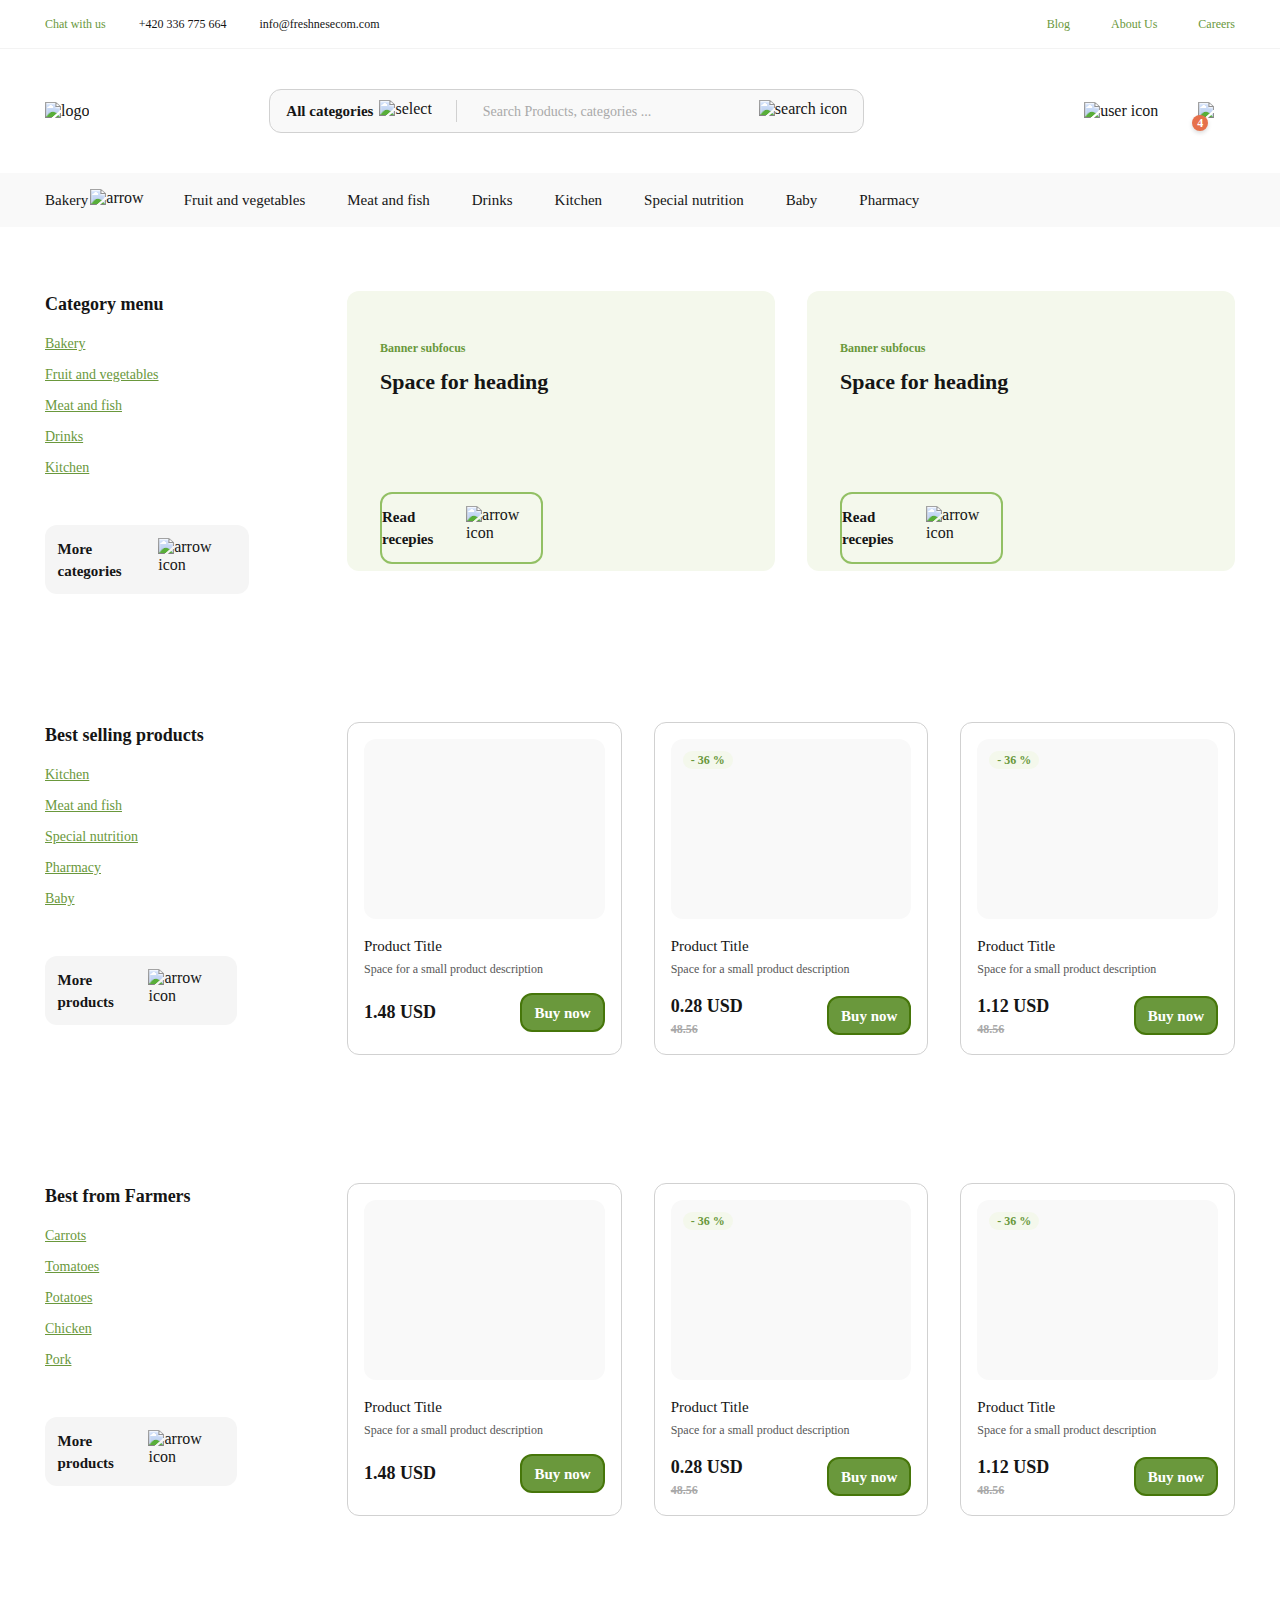
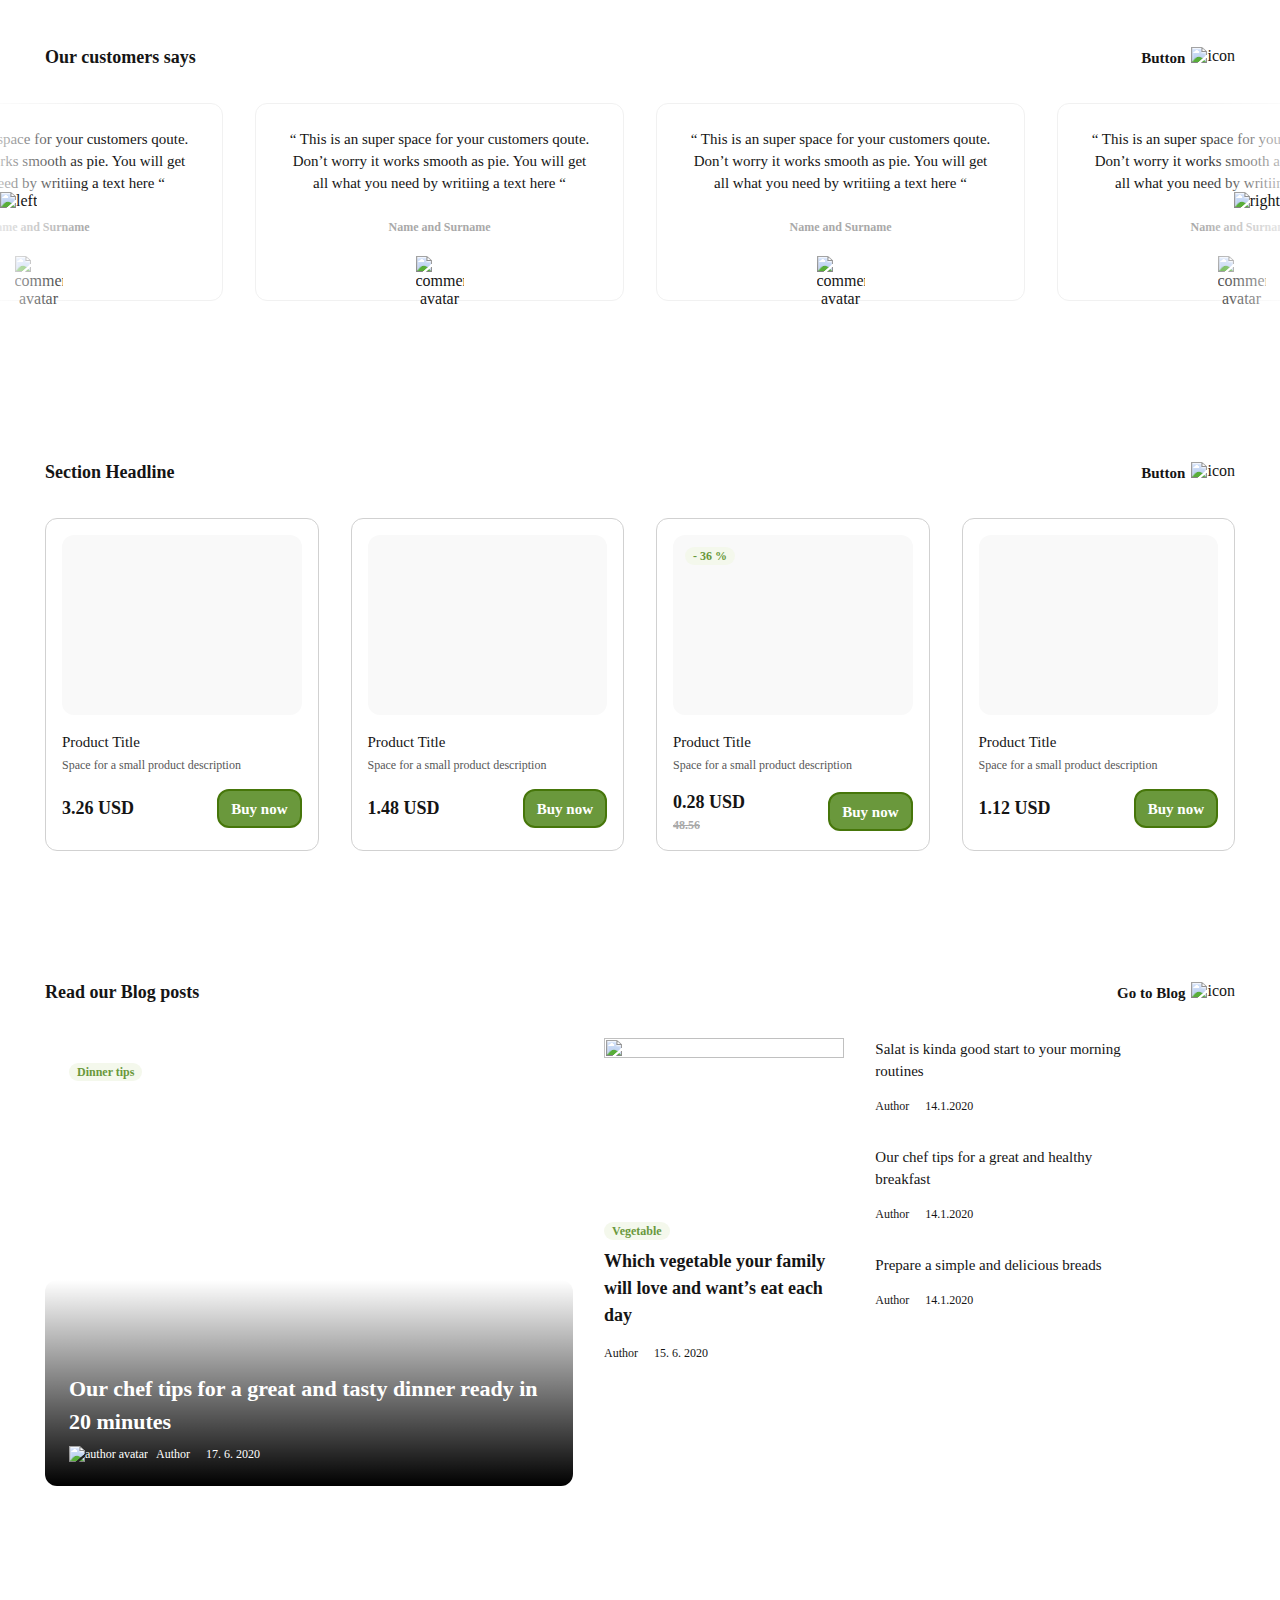
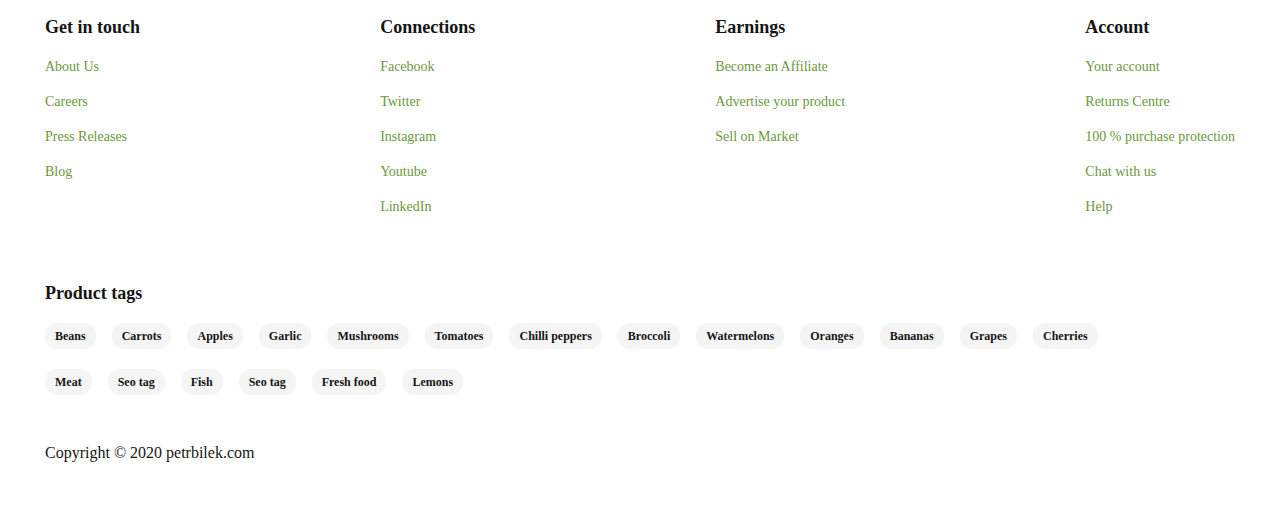
==== index.html @ 2b18fce1 "new pages and animation" ====
<!DOCTYPE html>

</html lang="en">

<head>
    <meta charset="UTF-8">
    <title>Freshnesecom</title>
    <link rel="stylesheet" href="fonts.css">
    <link rel="stylesheet" href="style.css">
</head>

<body>
    <header class="small-header container row">
        <div class="left row">
            <a href="#" class="chat">Chat with us</a>
            <p class="info">+420 336 775 664</p>
            <p class="info">info@freshnesecom.com</p>
        </div>
        <div class="right">
            <a href="#" class="menu-item">Blog</a>
            <a href="#" class="menu-item">About Us</a>
            <a href="#" class="menu-item">Careers</a>
        </div>
    </header>

    <header class="big-header container row">
        <div class="logo-container">
            <img src="img/logo.svg" alt="logo">
        </div>
        <div class="search row">
            <div class="select row">
                <p class="select-category">All categories</p>
                <img src="icons/arrow-down-more.svg" alt="select">
            </div>
            <input type="text" class="search-input" placeholder="Search Products, categories ...">
            <img src="icons/search-icon.svg" alt="search icon" class="search-icon" draggable="false">
        </div>
        <div class="user-panel row">
            <div class="user-icon">
                <img src="icons/user-icon.svg" alt="user icon">
            </div>
            <div class="cart">
                <div class="cart-value">4</div>
                <img src="icons/cart-icon.svg" alt="cart">
            </div>
        </div>
    </header>

    <nav class="main-nav container row">
        <div class="menu-item row">
            <a href="/bakery.html">Bakery</a>
            <img src="icons/arrow-small-down.svg" alt="arrow">
        </div>
        <div class="menu-item row">
            <a href="fruit-and-vegetables.html">Fruit and vegetables</a>
            <img src="icons/arrow-small-down.svg" alt="">
        </div>
        <div class="menu-item row">
            <a href="meat-and-fish.html">Meat and fish</a>
            <img src="icons/arrow-small-down.svg" alt="">
        </div>
        <div class="menu-item row">
            <a href="drinks.html">Drinks</a>
            <img src="icons/arrow-small-down.svg" alt="">
        </div>
        <div class="menu-item row">
            <a href="kitchen.html">Kitchen</a>
            <img src="icons/arrow-small-down.svg" alt="">
        </div>
        <div class="menu-item row">
            <a href="special-nutrition.html">Special nutrition</a>
            <img src="icons/arrow-small-down.svg" alt="">
        </div>
        <div class="menu-item row">
            <a href="baby.html">Baby</a>
            <img src="icons/arrow-small-down.svg" alt="">
        </div>
        <div class="menu-item row">
            <a href="pharmacy.html">Pharmacy</a>
            <img src="icons/arrow-small-down.svg" alt="">
        </div>
    </nav>

    <main>

        <section class="category-menu container row">
            <div class="column menu">
                <p class="title">Category menu</p>
                <ul>
                    <li><a href="#" class="category-item">Bakery</a></li>
                    <li><a href="#" class="category-item">Fruit and vegetables</a></li>
                    <li><a href="#" class="category-item">Meat and fish</a></li>
                    <li><a href="#" class="category-item">Drinks</a></li>
                    <li><a href="#" class="category-item">Kitchen</a></li>
                    <div class="more-btn row">
                        <a href="#">More categories</a>
                        <img src="icons/arrow-black-right.svg" alt="arrow icon">
                    </div>
                </ul>
            </div>
            <div class="green-card-row row">
                <div class="column card card-1">
                    <div class="card-content">
                        <p class="subfocus">Banner subfocus</p>
                        <h2 class="card-title">Space for heading</h2>
                        <div class="recepies-btn bottom row">
                            <a href="#">Read recepies</a>
                            <img src="icons/arrow-green-right.svg" alt="arrow icon">
                        </div>
                    </div>
                </div>
                <div class="column card card-2">
                    <div class="card-content">
                        <p class="subfocus">Banner subfocus</p>
                        <h2 class="card-title">Space for heading</h2>
                        <div class="recepies-btn bottom row">
                            <a href="#">Read recepies</a>
                            <img src="icons/arrow-green-right.svg" alt="arrow icon">
                        </div>
                    </div>
                </div>
            </div>
        </section>

        <section class="category-menu container row">
            <div class="column menu">
                <p class="title">Best selling products</p>
                <ul>
                    <li><a href="#" class="category-item">Kitchen</a></li>
                    <li><a href="#" class="category-item">Meat and fish</a></li>
                    <li><a href="#" class="category-item">Special nutrition</a></li>
                    <li><a href="#" class="category-item">Pharmacy</a></li>
                    <li><a href="#" class="category-item">Baby</a></li>
                    <div class="more-btn products-btn row">
                        <a href="#">More products</a>
                        <img src="icons/arrow-black-right.svg" alt="arrow icon">
                    </div>
                </ul>
            </div>
            <div class="column product-card product-card-1">
                <div class="img-sub"></div>
                <p class="product-title">Product Title</p>
                <p class="description">Space for a small product description</p>
                <div class="price-row row">
                    <div class="column">
                        <p class="price">1.48 USD</p>
                    </div>
                    <div><a href="#" class="buy-now-btn green-btn">Buy now</a></div>
                </div>
            </div>
            <div class="column product-card product-card-2">
                <div class="img-sub">
                    <p class="discount">- 36 %</p>
                </div>
                <p class="product-title">Product Title</p>
                <p class="description">Space for a small product description</p>
                <div class="price-row row">
                    <div class="column">
                        <p class="price">0.28 USD</p>
                        <p class="old-price">48.56</p>
                    </div>
                    <div><a href="#" class="buy-now-btn green-btn">Buy now</a></div>
                </div>
            </div>
            <div class="column product-card product-card-3">
                <div class="img-sub">
                    <p class="discount">- 36 %</p>
                </div>
                <p class="product-title">Product Title</p>
                <p class="description">Space for a small product description</p>
                <div class="price-row row">
                    <div class="column">
                        <p class="price">1.12 USD</p>
                        <p class="old-price">48.56</p>
                    </div>
                    <div>
                        <a href="#" class="buy-now-btn green-btn">Buy now</a>
                    </div>
                </div>
            </div>
        </section>

        <section class="category-menu container row">
            <div class="column menu">
                <p class="title">Best from Farmers</p>
                <ul>
                    <li><a href="#" class="category-item">Carrots</a></li>
                    <li><a href="#" class="category-item">Tomatoes</a></li>
                    <li><a href="#" class="category-item">Potatoes</a></li>
                    <li><a href="#" class="category-item">Chicken</a></li>
                    <li><a href="#" class="category-item">Pork</a></li>
                    <div class="more-btn products-btn row">
                        <a href="#">More products</a>
                        <img src="icons/arrow-black-right.svg" alt="arrow icon">
                    </div>
                </ul>
            </div>
            <div class="column product-card product-card-1">
                <div class="img-sub"></div>
                <p class="product-title">Product Title</p>
                <p class="description">Space for a small product description</p>
                <div class="price-row row">
                    <div class="column">
                        <p class="price">1.48 USD</p>
                    </div>
                    <div><a href="#" class="buy-now-btn green-btn">Buy now</a></div>
                </div>
            </div>
            <div class="column product-card product-card-2">
                <div class="img-sub">
                    <p class="discount">- 36 %</p>
                </div>
                <p class="product-title">Product Title</p>
                <p class="description">Space for a small product description</p>
                <div class="price-row row">
                    <div class="column">
                        <p class="price">0.28 USD</p>
                        <p class="old-price">48.56</p>
                    </div>
                    <div><a href="#" class="buy-now-btn green-btn">Buy now</a></div>
                </div>
            </div>
            <div class="column product-card product-card-3">
                <div class="img-sub">
                    <p class="discount">- 36 %</p>
                </div>
                <p class="product-title">Product Title</p>
                <p class="description">Space for a small product description</p>
                <div class="price-row row">
                    <div class="column">
                        <p class="price">1.12 USD</p>
                        <p class="old-price">48.56</p>
                    </div>
                    <div>
                        <a href="#" class="buy-now-btn green-btn">Buy now</a>
                    </div>
                </div>
            </div>
        </section>

        <section class="comment-section">
            <div class="section-title-row container row">
                <p class="section-title title">Our customers says</p>
                <div class="section-btn button-right row">
                    <a href="#">Button</a>
                    <img src="icons/arrow-green-right.svg" alt="icon">
                </div>
            </div>
            <div class="comment-row row">
                <div class="left-gradient gradient"></div>
                <div class="right-gradient gradient"></div>
                <div class="arrow-left flip">
                    <img src="icons/flip-left.svg" alt="left">
                </div>

                <div class="comment-card column">
                    <p class="comment-text">
                        “ This is an super space for your customers qoute. Don’t worry it works smooth as pie. You will get all what you need by writiing a text here “
                    </p>
                    <p class="comment-name">Name and Surname</p>
                    <div class="img-container row"><img src="img/comment-avatar-1.png" alt="comment avatar" class="comment-avatar" width="48" height="48"></div>
                </div>

                <div class="comment-card column">
                    <p class="comment-text">
                        “ This is an super space for your customers qoute. Don’t worry it works smooth as pie. You will get all what you need by writiing a text here “
                    </p>
                    <p class="comment-name">Name and Surname</p>
                    <div class="img-container row"><img src="img/comment-avatar-2.png" alt="comment avatar" class="comment-avatar" width="48" height="48"></div>
                </div>

                <div class="comment-card column">
                    <p class="comment-text">
                        “ This is an super space for your customers qoute. Don’t worry it works smooth as pie. You will get all what you need by writiing a text here “
                    </p>
                    <p class="comment-name">Name and Surname</p>
                    <div class="img-container row"><img src="img/comment-avatar-3.png" alt="comment avatar" class="comment-avatar" width="48" height="48"></div>
                </div>

                <div class="comment-card column">
                    <p class="comment-text">
                        “ This is an super space for your customers qoute. Don’t worry it works smooth as pie. You will get all what you need by writiing a text here “
                    </p>
                    <p class="comment-name">Name and Surname</p>
                    <div class="img-container row"><img src="img/comment-avatar-4.png" alt="comment avatar" class="comment-avatar" width="48" height="48"></div>
                </div>

                <div class="arrow-right flip">
                    <img src="icons/flip-right.svg" alt="right">
                </div>
            </div>
        </section>

        <section class="products-section container">
            <div class="section-title-row row">
                <p class="section-title title">Section Headline</p>
                <div class="section-btn button-right row">
                    <a href="#">Button</a>
                    <img src="icons/arrow-green-right.svg" alt="icon">
                </div>
            </div>
            <div class="products-row row">
                <div class="column product-card product-card-2">
                    <div class="img-sub">
                    </div>
                    <p class="product-title">Product Title</p>
                    <p class="description">Space for a small product description</p>
                    <div class="price-row row">
                        <div class="column">
                            <p class="price">3.26 USD</p>
                        </div>
                        <div><a href="#" class="buy-now-btn green-btn">Buy now</a></div>
                    </div>
                </div>

                <div class="column product-card product-card-2">
                    <div class="img-sub">
                    </div>
                    <p class="product-title">Product Title</p>
                    <p class="description">Space for a small product description</p>
                    <div class="price-row row">
                        <div class="column">
                            <p class="price">1.48 USD</p>
                        </div>
                        <div><a href="#" class="buy-now-btn green-btn">Buy now</a></div>
                    </div>
                </div>

                <div class="column product-card product-card-2">
                    <div class="img-sub">
                        <p class="discount">- 36 %</p>
                    </div>
                    <p class="product-title">Product Title</p>
                    <p class="description">Space for a small product description</p>
                    <div class="price-row row">
                        <div class="column">
                            <p class="price">0.28 USD</p>
                            <p class="old-price">48.56</p>
                        </div>
                        <div><a href="#" class="buy-now-btn green-btn">Buy now</a></div>
                    </div>
                </div>

                <div class="column product-card product-card-2">
                    <div class="img-sub">
                    </div>
                    <p class="product-title">Product Title</p>
                    <p class="description">Space for a small product description</p>
                    <div class="price-row row">
                        <div class="column">
                            <p class="price">1.12 USD</p>
                        </div>
                        <div><a href="#" class="buy-now-btn green-btn">Buy now</a></div>
                    </div>
                </div>
            </div>
        </section>

        <section class="blog-post-section container">
            <div class="section-title-row row">
                <p class="section-title title">Read our Blog posts</p>
                <div class="section-btn button-right row">
                    <a href="#">Go to Blog</a>
                    <img src="icons/arrow-green-right.svg" alt="icon">
                </div>
            </div>
            <div class="posts-row row">
                <div class="column-1 column">
                    <div class="top">
                        <p class="tag">Dinner tips</p>
                    </div>
                    <div class="bottom">
                        <h2 class="post-title">Our chef tips for a great and tasty dinner ready in 20 minutes</h2>
                        <div class="author-row row">
                            <img src="img/blog-avatar-author.png" alt="author avatar">
                            <p class="author-name">Author</p>
                            <p class="date">17. 6. 2020</p>
                        </div>
                    </div>
                    <div class="gradient"></div>

                </div>

                <div class="column-2 column">
                    <img src="img/blog-img-2.png" alt="" width="269" height="180">
                    <div>
                        <p class="tag">Vegetable</p>
                    </div>
                    <h3 class="post-title">Which vegetable your family will love and want’s eat each day</h3>
                    <div class="author-row row">
                        <p class="author-name">Author</p>
                        <p class="date">15. 6. 2020</p>
                    </div>
                </div>

                <div class="column-3 column">
                    <div class="row info-row">
                        <div class="column info-column">
                            <h3 class="post-title">Salat is kinda good start to your morning routines</h3>
                            <div class="author-row row">
                                <p class="author-name">Author</p>
                                <p class="date">14.1.2020</p>
                            </div>
                        </div>
                        <div class="column">
                            <img src="img/blog-img-3.png" alt="">
                        </div>
                    </div>
                    <div class="row info-row">
                        <div class="column info-column">
                            <h3 class="post-title">Our chef tips for a great and healthy breakfast</h3>
                            <div class="author-row row">
                                <p class="author-name">Author</p>
                                <p class="date">14.1.2020</p>
                            </div>
                        </div>
                        <div class="column">
                            <img src="img/blog-img-4.png" alt="">
                        </div>
                    </div>
                    <div class="row info-row">
                        <div class="column info-column">
                            <h3 class="post-title">Prepare a simple and delicious breads</h3>
                            <div class="author-row row">
                                <p class="author-name">Author</p>
                                <p class="date">14.1.2020</p>
                            </div>
                        </div>
                        <div class="column">
                            <img src="img/blog-img-5.png" alt="">
                        </div>
                    </div>
                </div>
            </div>
        </section>

    </main>

    <footer>
        <section class="links-section row">
            <div class="column">
                <p class="title">Get in touch</p>
                <ul>
                    <li><a href="#" class="link">About Us</a></li>
                    <li><a href="#" class="link">Careers</a></li>
                    <li><a href="#" class="link">Press Releases</a></li>
                    <li><a href="#" class="link">Blog</a></li>
                </ul>
            </div>
            <div class="column">
                <p class="title">Connections</p>
                <ul>
                    <li><a href="#" class="link">Facebook</a></li>
                    <li><a href="#" class="link">Twitter</a></li>
                    <li><a href="#" class="link">Instagram</a></li>
                    <li><a href="#" class="link">Youtube</a></li>
                    <li><a href="#" class="link">LinkedIn</a></li>
                </ul>
            </div>
            <div class="column">
                <p class="title">Earnings</p>
                <ul>
                    <li><a href="#" class="link">Become an Affiliate</a></li>
                    <li><a href="#" class="link">Advertise your product</a></li>
                    <li><a href="#" class="link">Sell on Market</a></li>
                </ul>
            </div>
            <div class="column">
                <p class="title">Account</p>
                <ul>
                    <li><a href="#" class="link">Your account</a></li>
                    <li><a href="#" class="link">Returns Centre</a></li>
                    <li><a href="#" class="link">100 % purchase protection</a></li>
                    <li><a href="#" class="link">Chat with us</a></li>
                    <li><a href="#" class="link">Help</a></li>
                </ul>
            </div>
        </section>

        <section class="tags-section">
            <p class="tags-title">Product tags</p>
            <div class="tags-list row">
                <p class="tag">Beans</p>
                <p class="tag">Carrots</p>
                <p class="tag">Apples</p>
                <p class="tag">Garlic</p>
                <p class="tag">Mushrooms</p>
                <p class="tag">Tomatoes</p>
                <p class="tag">Chilli peppers</p>
                <p class="tag">Broccoli</p>
                <p class="tag">Watermelons</p>
                <p class="tag">Oranges</p>
                <p class="tag">Bananas</p>
                <p class="tag">Grapes</p>
                <p class="tag">Cherries</p>
                <p class="tag">Meat</p>
                <p class="tag">Seo tag</p>
                <p class="tag">Fish</p>
                <p class="tag">Seo tag</p>
                <p class="tag">Fresh food</p>
                <p class="tag">Lemons</p>
            </div>
        </section>

        <div class="copyright">
            <p>Copyright © 2020 petrbilek.com</p>
        </div>
    </footer>
</body>
---- style.css ----
body,
span,
h1,
h2,
h3,
ul,
p,
a {
    margin: 0;
    padding: 0;
}

body {
    color: #151515;
}

a {
    color: #6A983C;
}

.container {
    padding: 0 45px;
}

.row {
    display: flex;
    flex-direction: row;
}

.column {
    display: flex;
    flex-direction: column;
}

header.small-header {
    padding: 16px 45px;
    justify-content: space-between;
    font: normal normal 400 12px/16px "Open Sans";
    border-bottom: 1px solid rgba(21, 21, 21, 0.05);
}

header.small-header a {
    text-decoration: none;
}

header.small-header .left .info {
    margin-left: 33px;
}

header.small-header .right .menu-item {
    margin-left: 38px;
}

header.big-header {
    padding: 40px 45px;
    justify-content: space-between;
    align-items: center;
}

header.big-header .search {
    padding: 10px 16px;
    background: #F9F9F9;
    border: 1px solid #D1D1D1;
    box-sizing: border-box;
    border-radius: 12px;
}

header.big-header .search .select {
    cursor: pointer;
    padding-right: 24px;
    border-right: 1px solid #D1D1D1;
}

header.big-header .search .select p {
    margin-right: 6px;
    font: normal normal 700 15px/22px "Poppins";
}

header.big-header .search input {
    margin-right: 12px;
    margin-left: 24px;
    width: 262px;
    display: block;
    outline: none;
    border: none;
    background: #F9F9F9;
}

header.big-header .search input::placeholder {
    font: normal normal 400 14px/19px "Open Sans";
    color: #A9A9A9;
}

header.big-header .search .search-icon {
    cursor: pointer;
}

header.big-header .user-panel {
    align-items: center;
}

header.big-header .user-panel img {
    cursor: pointer;
    margin-left: 40px;
}

header.big-header .user-panel .cart {
    position: relative;
    font: normal normal 600 12px/18px "Poppins";
    color: white;
}

header.big-header .user-panel .cart-value {
    position: absolute;
    cursor: pointer;
    top: 13px;
    left: 34px;
    width: 16px;
    height: 16px;
    display: flex;
    justify-content: center;
    align-items: center;
    background: #E6704B;
    box-shadow: 0px 2px 4px rgba(0, 0, 0, 0.15);
    border-radius: 50%;
}

nav.main-nav {
    padding: 16px 45px;
    background: #F9F9F9;
}

nav.main-nav .menu-item {
    cursor: pointer;
    margin-right: 40px;
}

nav.main-nav .menu-item a {
    text-decoration: none;
    font: normal normal 500 15px/22px "Poppins";
    color: #151515;
}

nav.main-nav .menu-item img {
    margin-left: 2px;
}

.category-menu {
    padding: 64px 45px;
}

.category-menu .menu {
    width: 270px;
}

.category-menu .title {
    margin-bottom: 16px;
    font: normal normal 600 18px/27px "Poppins";
}

.category-menu ul {
    list-style: none;
}

.category-menu ul li {
    margin-bottom: 12px;
}

.category-menu ul .category-item {
    font: normal normal 400 14px/19px "Open Sans";
}

.category-menu .more-btn {
    cursor: pointer;
    width: 179px;
    justify-content: center;
    margin-top: 48px;
    padding: 12.5px;
    background: #F5F5F5;
    border-radius: 12px;
}

.category-menu .more-btn a {
    margin-right: 6px;
    font: normal normal 700 15px/22px "Poppins";
    text-decoration: none;
    color: #151515;
}

.category-menu .green-card-row {
    flex: 1;
    justify-content: space-between;
}

.category-menu .card {
    flex: 1;
    margin-left: 32px;
    width: 419px;
    height: 280px;
    background: #F4F8EC url('img/vegetables-back.png') repeat;
    border-radius: 12px;
}

.category-menu .card .card-content {
    margin-top: 48px;
    margin-left: 33px;
}

.category-menu .card .subfocus {
    margin-bottom: 8px;
    font: normal normal 600 12px/18px "Poppins";
    color: #6A983C;
}

.category-menu .card .card-title {
    font: normal normal 600 22px/33px "Poppins";
}

.category-menu .card .recepies-btn {
    cursor: pointer;
    margin-top: 94px;
    width: 163px;
    justify-content: center;
    padding: 12px 0;
    border: 2px solid #92C064;
    box-sizing: border-box;
    border-radius: 12px;
}

.category-menu .card .recepies-btn a {
    margin-right: 6px;
    font: normal normal 700 15px/22px "Poppins";
    color: #151515;
    text-decoration: none;
}

.category-menu .products-btn {
    width: 167px;
}

.product-card {
    flex: 1;
    margin-left: 32px;
    padding: 16px;
    border: 1px solid #D1D1D1;
    border-radius: 12px;
}

.product-card .img-sub {
    display: block;
    object-fit: cover;
    width: 100%;
    height: 180px;
    background: #F9F9F9;
    border-radius: 12px;
}

.product-card .discount {
    margin: 12px;
    padding: 0 8px;
    display: inline-block;
    font: normal normal 600 12px/18px "Poppins";
    color: #6A983C;
    background: #F4F8EC;
    border-radius: 12px;
}

.product-card .product-title {
    margin-top: 16px;
    font: normal normal 500 15px/22px "Poppins";
}

.product-card .description {
    margin-top: 4px;
    margin-bottom: 16px;
    font: normal normal 400 12px/16px "Open Sans";
    color: #575757;
}

.product-card .price-row {
    justify-content: space-between;
    align-items: center;
}

.product-card .price-row .price {
    font: normal normal 600 18px/27px "Poppins";
}

.old-price {
    font: normal normal 600 12px/18px "Poppins";
    color: #A9A9A9;
    text-decoration: line-through;
}

.green-btn {
    display: inline-block;
    padding: 6.5px 12px;
    text-decoration: none;
    font: normal normal 700 15px/22px "Poppins";
    color: #ffffff;
    background: #6A983C;
    border: 2px solid #46760A;
    border-radius: 12px;
    box-sizing: border-box;
}

.comment-section {
    padding: 64px 0;
}

.section-title-row {
    margin-bottom: 32px;
    justify-content: space-between;
    align-items: center;
}

.section-title-row .section-title {
    font: normal normal 600 18px/27px "Poppins";
}

.section-title-row .section-btn {
    cursor: pointer;
}

.section-title-row .section-btn a {
    margin-right: 6px;
    text-decoration: none;
    font: normal normal 700 15px/22px "Poppins";
    color: #151515;
}

.comment-section .comment-row {
    height: 228px;
    position: relative;
    overflow: hidden;
    justify-content: center;
}

.comment-section .comment-row .gradient {
    position: absolute;
    top: 0;
    width: 88px;
    height: 227px;
    z-index: 3;
}

.comment-section .comment-row .left-gradient {
    left: 0;
    background: linear-gradient(90deg, #FFFFFF 0%, rgba(255, 255, 255, 0) 100%);
    opacity: 0.7;
}

.comment-section .comment-row .right-gradient {
    right: 0;
    background: linear-gradient(90deg, #FFFFFF 0%, rgba(255, 255, 255, 0) 100%);
    opacity: 0.7;
    transform: rotate(180deg);
}

.comment-section .flip {
    cursor: pointer;
    position: absolute;
    top: 89px;
    z-index: 4;
}

.comment-section .flip.arrow-left {
    left: 0;
}

.comment-section .flip.arrow-right {
    right: 0;
}

.comment-section .comment-card {
    flex-shrink: 0;
    margin-right: 32px;
    padding: 24px 32px 0;
    position: relative;
    width: 369px;
    height: 198px;
    text-align: center;
    border: 1px solid #F1F1F1;
    box-sizing: border-box;
    border-radius: 12px;
}

.comment-section .comment-card:nth-last-child(2) {
    margin-right: 0;
}

.comment-section .comment-card .comment-text {
    margin-bottom: 24px;
    font: normal normal 500 15px/22px "Poppins";
}

.comment-section .comment-card .comment-name {
    font: normal normal 600 12px/18px "Poppins";
    color: #A9A9A9;
}

.comment-section .comment-card .img-container {
    padding-top: 20px;
    justify-content: center;
    position: relative;
}

.comment-section .comment-card .comment-avatar {
    display: block;
    position: absolute;
    top: 20px;
}

.products-section {
    padding: 64px 45px;
}

.products-section .products-row {
    justify-content: space-between;
}

.products-section .product-card:first-of-type {
    margin-left: 0;
}

.blog-post-section {
    padding: 64px 45px;
}

.blog-post-section .posts-row {
    justify-content: space-between;
}

.blog-post-section .posts-row .column .tag {
    padding: 0 8px;
    display: inline-block;
    cursor: pointer;
    font: normal normal 600 12px/18px "Poppins";
    color: #6A983C;
    background: #F4F8EC;
    border-radius: 12px;
}

.blog-post-section .posts-row .column-1 {
    flex: 4;
    position: relative;
    margin-right: 31.5px;
    padding: 24px;
    height: 400px;
    justify-content: space-between;
    background: url('img/blog-img-1.png') no-repeat center;
    background-size: cover;
    border-radius: 12px;
}

.blog-post-section .posts-row .column-1 .bottom {
    z-index: 3;
}

.blog-post-section .posts-row .column-1 .post-title {
    margin-bottom: 8px;
    font: normal normal 600 22px/33px "Poppins";
    color: #FFFFFF;
}

.blog-post-section .posts-row .column-1 .author-row {
    align-items: center;
    font: normal normal 400 12px/16px "Open Sans";
    color: #FFFFFF;
}

.blog-post-section .posts-row .column-1 .author-row .author-name {
    margin-left: 8px;
    margin-right: 16px;
}

.blog-post-section .posts-row .column-1 .gradient {
    position: absolute;
    bottom: 0;
    left: 0;
    height: 206px;
    width: 100%;
    background: linear-gradient(0deg, #000000 0%, rgba(0, 0, 0, 0) 100%);
    border-radius: 12px;
}

.blog-post-section .posts-row .column-2 {
    flex: 2;
    margin-right: 31.5px;
}

.blog-post-section .posts-row .column-2 img {
    width: 100%;
    height: auto;
}

.blog-post-section .posts-row .column-2 .tag {
    margin-top: 24px;
    margin-bottom: 8px;
}

.blog-post-section .posts-row .column-2 .post-title {
    /* min-width: 269px; */
    margin-bottom: 16px;
    font: normal normal 600 18px/27px "Poppins";
}

.blog-post-section .posts-row .column-2 .author-row {
    align-items: center;
    font: normal normal 400 12px/16px "Open Sans";
}

.blog-post-section .posts-row .column-2 .author-row .author-name {
    margin-right: 16px;
}

.blog-post-section .posts-row .column-3 {
    flex: 3;
}

.blog-post-section .posts-row .column-3 .info-row {
    margin-bottom: 32px;
    align-items: center;
}

.blog-post-section .posts-row .column-3 .row:last-of-type {
    margin-bottom: 0;
}

.blog-post-section .posts-row .column-3 .info-column {
    flex: 1;
}

.blog-post-section .posts-row .column-3 .post-title {
    margin-bottom: 16px;
    width: 249px;
    font: normal normal 500 15px/22px "Poppins";
}

.blog-post-section .posts-row .column-3 .author-row {
    align-items: center;
    font: normal normal 400 12px/16px "Open Sans";
}

.blog-post-section .posts-row .column-3 .author-row .author-name {
    margin-right: 16px;
}

.blog-post-section .posts-row .column-3 img {
    margin-left: 24px;
}

footer {
    padding: 64px 45px;
}

footer .links-section {
    justify-content: space-between;
}

footer .links-section .title {
    margin-bottom: 16px;
    font: normal normal 600 18px/27px "Poppins";
}

footer .links-section ul {
    list-style: none;
}

footer .links-section ul li {
    margin-bottom: 16px;
}

footer .links-section .link {
    text-decoration: none;
    font: normal normal 400 14px/19px "Open Sans";
}

footer .tags-section {
    margin-top: 48px;
    margin-bottom: 28px;
}

footer .tags-section .tags-title {
    margin-bottom: 16px;
    font: normal normal 600 18px/27px "Poppins";
}

footer .tags-section .tags-list {
    padding-right: 86px;
    flex-wrap: wrap;
}

footer .tags-section .tag {
    cursor: pointer;
    margin-right: 16px;
    margin-bottom: 20px;
    padding: 4px 10px;
    font: normal normal 600 12px/18px "Poppins";
    background: #F5F5F5;
    border-radius: 12px;
}

footer .copyright {
    font: normal normal 400 16px/19px "Open Sans";
}

.path-section {
    padding: 16px 45px;
    align-items: center;
}

.path-section a,
.path-section p {
    margin-right: 8px;
    text-decoration: none;
    font: normal normal 400 12px/16px "Open Sans";
    color: #A9A9A9;
}

.path-section a:hover {
    color: #6A983C;
}

.path-section .slash {
    color: #D1D1D1;
}

.path-section p {
    color: #151515;
}

.title-nav {
    padding: 8px 45px;
    justify-content: space-between;
    align-items: center;
}

.title-nav .title {
    font: normal normal 600 32px/48px "Poppins";
}

.title-nav .block {
    cursor: pointer;
    margin-left: 24px;
    align-items: center;
}

.title-nav .block p {
    padding-top: 2px;
    margin-left: 4px;
    font: normal normal 400 12px/16px "Open Sans";
    color: #A9A9A9;
}

.title-nav .block input {
    display: none;
}

.title-nav .block input~.grid-view {
    width: 16px;
    height: 16px;
    background: url('icons/grid-inactive-icon.svg') no-repeat center;
}

.title-nav .block input~.list-view {
    width: 16px;
    height: 16px;
    background: url('icons/list-inactive-icon.svg') no-repeat center;
}

.title-nav .block input:checked~.grid-view {
    background: url('icons/grid-active-icon.svg');
}

.title-nav .block input:checked~.list-view {
    background: url('icons/list-active-icon.svg');
}

.title-nav .block input:checked~.view-text {
    color: #151515;
}

.green-tag {
    cursor: pointer;
    padding: 0 8px;
    font: normal normal 600 12px/18px "Poppins";
    color: #6A983C;
    background: #F4F8EC;
    border-radius: 12px;
}

.main-filtres {
    padding: 16px 45px;
}

.main-filtres .filter-block {
    margin-right: 16px;
    padding: 9px 16px;
    font: normal normal 400 14px/14px "Open Sans";
    background: #F9F9F9;
    border: 1px solid #D1D1D1;
    box-sizing: border-box;
    border-radius: 12px;
}

.main-filtres .filter-block label,
.main-filtres .filter-block .select-block {
    cursor: pointer;
    align-items: center;
    -moz-user-select: none;
    -khtml-user-select: none;
    user-select: none;
}

.main-filtres .filter-block input {
    display: none;
}

.main-filtres .filter-block .label-radio {
    margin-right: 16px;
}

.main-filtres .filter-block .label-radio:last-child {
    margin-right: 0;
}

.main-filtres .filter-block input~.radio-icon {
    width: 24px;
    height: 24px;
    background: url('icons/radio-inactive.svg') no-repeat center;
    transition: all 0.3s ease;
}

.main-filtres .filter-block input:checked~.radio-icon {
    background: url('icons/radio-active.svg');
    transition: all 0.3s ease;
}

.main-filtres .filter-block .radio-name,
.main-filtres .filter-block .check-name {
    margin-left: 8px;
}

.main-filtres .filter-block input~.check-icon {
    width: 24px;
    height: 24px;
    background: url('icons/uncheked.svg') no-repeat center;
    transition: all 0.3s ease;
}

.main-filtres .filter-block input:checked~.check-icon {
    background: url('icons/checked.svg');
    transition: all 0.3s ease;
}

.main-filtres .filter-block input~.tag-name {
    margin-left: 8px;
    padding: 0 8px;
    font: normal normal 600 12px/12px "Poppins";
    border: 1px solid #EBEBEB;
    border-radius: 12px;
    transition: all 0.3s ease;
}

.main-filtres .filter-block input:checked~.tag-name {
    background-color: #EBEBEB;
    transition: all 0.3s ease;
}

.main-filtres .filter-block .left {
    padding-right: 24px;
    border-right: 1px solid #D1D1D1;
}

.main-filtres .filter-block .right {
    align-items: center;
    padding-left: 24px;
}

.main-filtres .filter-block .right p {
    margin-right: 4px;
    font-weight: 600;
}

.main-filtres .tags-row {
    margin-top: 16px;
    align-items: center;
}

.main-filtres .tags-row .caption {
    margin-right: 12px;
    font: normal normal 600 12px/12px "Poppins";
    color: #A9A9A9;
}

.main-filtres .tags-row input {
    display: none;
}

.main-filtres .tags-row .label-tag {
    cursor: pointer;
    padding: 0 8px;
    margin-right: 12px;
    align-items: center;
    font: normal normal 600 12px/18px "Poppins";
    color: #6A983C;
    background: #F4F8EC;
    border-radius: 12px;
}

.main-filtres .tags-row input~.cross-icon {
    margin-left: 4px;
    width: 12px;
    height: 12px;
    background: url('icons/cross-icon.svg') no-repeat center;
}

.main-prod-section {
    padding: 64px 45px;
}

.main-prod-section .product-filters {
    width: 270px;
}

.main-prod-section .filters-column {
    margin-bottom: 48px;
}

.main-prod-section .filters-column .filter-title {
    margin-bottom: 16px;
    font: normal normal 600 18px/27px "Poppins";
}

.main-prod-section .filters-column .name,
.main-prod-section .filters-column .check-name {
    cursor: pointer;
    font: normal normal 400 14px/19px "Open Sans";
}

.main-prod-section .categories .cat-name {
    margin-bottom: 12px;
    justify-content: space-between;
}

.main-prod-section .check-filter {
    margin-bottom: 12px;
    align-items: center;
}

.main-prod-section .brands .check-filter p {
    margin-left: 8px;
}

.main-prod-section .check-filter input {
    display: none;
}

.main-prod-section .check-filter input~.check-icon {
    width: 24px;
    height: 24px;
    background: url('icons/uncheked.svg') no-repeat center;
    transition: all 0.3s ease;
}

.main-prod-section .check-filter input:checked~.check-icon {
    background: url('icons/checked.svg');
    transition: all 0.3s ease;
}

.main-prod-section .rating .stars {
    margin-left: 8px;
}

.main-prod-section .price .slider {
    margin-top: 12px;
    position: relative;
}

.main-prod-section .price .slider .line:first-child {
    width: 15%;
    height: 6px;
    background: #EBEBEB;
    border-radius: 12px;
}

.main-prod-section .price .slider .line:nth-child(2) {
    width: 35%;
    height: 6px;
    background: #6A983C;
}

.main-prod-section .price .slider .line:nth-child(3) {
    width: 50%;
    height: 6px;
    background: #EBEBEB;
    border-radius: 12px;
}

.main-prod-section .price .slider .circle:nth-child(4) {
    cursor: pointer;
    position: absolute;
    left: 40px;
    top: -9px;
    width: 20px;
    height: 20px;
    background: #FFFFFF;
    border: 1px solid #D1D1D1;
    border-radius: 50%;
    box-shadow: 0px 2px 4px rgba(0, 0, 0, 0.15);
}

.main-prod-section .price .slider .circle:nth-child(5) {
    cursor: pointer;
    position: absolute;
    left: 118px;
    top: -9px;
    width: 20px;
    height: 20px;
    background: #FFFFFF;
    border: 1px solid #D1D1D1;
    border-radius: 50%;
    box-shadow: 0px 2px 4px rgba(0, 0, 0, 0.15);
}

.main-prod-section .price .minmax {
    margin-top: 23px;
    margin-bottom: 31px;
    align-items: center;
}

.main-prod-section .price .minmax p {
    font: normal normal 600 12px/18px "Poppins";
}

.main-prod-section .price .minmax .hyphen {
    margin: 14px 14px 0;
    font: normal normal 400 14px/19px "Open Sans";
    color: #A9A9A9;
}

.main-prod-section .price .minmax input {
    width: 109px;
    padding: 11px 16px 12px 21px;
    background: #F9F9F9;
    border: 1px solid #D1D1D1;
    box-sizing: border-box;
    border-radius: 12px;
}

.main-prod-section .price .minmax input:focus {
    outline: none;
}

.main-prod-section .price .minmax input::placeholder {
    font: normal normal 400 14px/19px "Open Sans";
    color: #A9A9A9;
}

.main-prod-section .price .button-row .green-btn {
    padding: 12.5px 16px;
}

.main-prod-section .price .button-row .reset-btn {
    margin-left: 34px;
    padding: 6px 12px;
    text-decoration: none;
    font: normal normal 700 15px/22px "Poppins";
    color: #A9A9A9;
}

.product-cards {
    flex: 1;
    margin-left: 32px;
}

.product-cards .big-product-card {
    margin-bottom: 32px;
    border: 1px solid #D1D1D1;
    box-sizing: border-box;
    border-radius: 12px;
}

.product-cards .big-product-card .img-sub {
    width: 268px;
    height: 280px;
    background: #F9F9F9;
    border-radius: 12px;
}

.product-cards .big-product-card .chara-info {
    margin-right: 96px;
}

.product-cards .big-product-card .card-info {
    padding: 32px;
    width: 100%;
    justify-content: space-between;
}

.product-cards .big-product-card .product-name {
    margin-bottom: 4px;
    font: normal normal 600 18px/27px "Poppins";
}

.product-cards .big-product-card .description {
    margin-bottom: 8px;
    font: normal normal 400 12px/16px "Open Sans";
    color: #575757;
}

.product-cards .big-product-card .basic-info {
    margin-top: 25px;
}

.product-cards .big-product-card .basic-info .row {
    justify-content: space-between;
}

.product-cards .big-product-card .basic-info .column-1 {
    margin-right: 32px;
}

.product-cards .big-product-card .basic-info p {
    margin-bottom: 12px;
    font: normal normal 400 14px/19px "Open Sans";
    color: #A9A9A9;
}

.product-cards .big-product-card .basic-info .green {
    color: #6A983C;
}

.product-cards .big-product-card .price-div {
    margin-bottom: 16px;
}

.product-cards .big-product-card .price {
    font: normal normal 600 18px/27px "Poppins";
}

.product-cards .big-product-card .delivery-info {
    margin-bottom: 26px;
    color: #A9A9A9;
}

.product-cards .big-product-card .delivery-info p {
    font: normal normal 400 12px/16px "Open Sans";
}

.product-cards .big-product-card .delivery-info .ship-bold {
    font: normal normal 600 12px/18px "Open Sans";
}

.product-cards .big-product-card .detail-btn {
    cursor: pointer;
    margin-bottom: 12px;
    padding: 12px 16px;
    align-items: center;
    background: #6A983C;
    border: 2px solid #46760A;
    border-radius: 12px;
}

.product-cards .big-product-card .detail-btn a {
    margin-right: 6px;
    text-decoration: none;
    font: normal normal 700 15px/22px "Poppins";
    color: #FFFFFF;
}

.product-cards .big-product-card .wish-btn {
    cursor: pointer;
    padding: 6.5px 12px;
    align-items: center;
    background: #F5F5F5;
    border-radius: 12px;
}

.product-cards .big-product-card .wish-btn a {
    margin-left: 8px;
    text-decoration: none;
    font: normal normal 700 15px/22px "Poppins";
    color: #151515;
}

.page-nav {
    padding: 16px 45px;
    justify-content: space-between;
    align-items: center;
    font: normal normal 400 12px/16px "Open Sans";
    color: #A9A9A9;
}

.page-nav .pages .page {
    margin-left: 8px;
    text-decoration: none;
    color: #151515;
}

.page-nav .pages .page.active {
    color: #6A983C;
}

.page-nav .green-btn {
    padding: 12px 16px;
    display: flex;
    align-items: center;
}

.page-nav .green-btn a {
    margin-right: 6px;
    text-decoration: none;
    color: #FFFFFF;
}

.page-nav .value-prod {
    align-items: center;
}

.page-nav .value-prod .name {
    margin-left: 4px;
}

.full-prodinfo {
    padding: 16px 45px;
    justify-content: space-between;
}

.full-prodinfo .img-column {
    margin-right: 32px;
    position: relative;
}

.full-prodinfo .img-column .img-sub {
    margin-bottom: 32px;
    width: 569px;
    height: 436px;
    background: #F9F9F9;
    border-radius: 12px;
}

.full-prodinfo .img-column .tags {
    position: absolute;
    top: 16px;
    left: 16px;
}

.full-prodinfo .img-column .tags .green-tag {
    margin-right: 12px;
    padding: 4px 10px;
}

.full-prodinfo .title-star {
    margin-bottom: 40px;
}

.full-prodinfo .title-star .title {
    margin-bottom: 8px;
    font: normal normal 600 32px/45px "Poppins";
}

.full-prodinfo .title-star .star-review {
    align-items: center;
}

.full-prodinfo .title-star .review-value {
    margin-left: 8px;
    font: normal normal 400 12px/16px "Open Sans";
    color: #A9A9A9;
}

.full-prodinfo .descript-div {
    margin-bottom: 40px;
}

.full-prodinfo .descript-div .description {
    font: normal normal 400 17px/23px "Open Sans";
}

.full-prodinfo .chara-columns {
    margin-bottom: 40px;
    width: 100%;
    font: normal normal 400 14px/19px "Open Sans";
}

.full-prodinfo .chara-columns .column-1 {
    margin-right: 32px;
    flex: 1;
}

.full-prodinfo .chara-columns .column-2 {
    flex: 1;
}

.full-prodinfo .chara-columns .row {
    margin-bottom: 12px;
    justify-content: space-between;
}

.full-prodinfo .chara-columns .name {
    flex: 2;
    color: #A9A9A9;
}

.full-prodinfo .chara-columns .value {
    flex: 4;
}

.full-prodinfo .chara-columns a:not(.green) {
    color: #151515;
}

.full-prodinfo .add-div {
    margin-bottom: 24px;
    margin-right: 36px;
    padding: 16px;
    justify-content: space-between;
    border: 1px solid #F5F5F5;
    border-radius: 12px;
}

.full-prodinfo .add-div .price {
    font: normal normal 600 26px/39px "Poppins";
    color: #6A983C;
}

.full-prodinfo .add-div .count-block {
    padding: 14px 16px;
    align-items: center;
    background: #F9F9F9;
    border: 1px solid #D1D1D1;
    box-sizing: border-box;
    border-radius: 12px;
}

.full-prodinfo .add-div .count-block input[type="text"] {
    padding-right: 16px;
    width: 15px;
    border: none;
    border-right: 1px solid #D1D1D1;
    background: #F9F9F9;
}

.full-prodinfo .add-div .count-block input[type="text"]::placeholder {
    font: normal normal 400 14px/19px "Open Sans";
    color: #D1D1D1;
}

.full-prodinfo .add-div .count-block .check-count {
    margin-left: 16px;
    cursor: pointer;
    align-items: center;
}

.full-prodinfo .add-div .count-block input[type="text"]:focus {
    outline: none;
}

.full-prodinfo .add-div .count-block input[type="checkbox"] {
    display: none;
}

.full-prodinfo .add-div .count-block .check-name {
    margin-right: 4px;
    font: normal normal 600 12px/18px "Poppins";
}

.full-prodinfo .add-div .count-block input~.check-icon {
    width: 12px;
    height: 12px;
    background: url("icons/arrow-black-small-down.svg");
}

.full-prodinfo .add-div .green-btn {
    cursor: pointer;
    margin-left: 24px;
    padding: 12px 16px;
    display: flex;
    align-items: center;
}

.full-prodinfo .add-div .green-btn p {
    margin-left: 6px;
}

.full-prodinfo .wish-div {
    margin-bottom: 62px;
    align-items: center;
    font: normal normal 700 15px/22px "Poppins";
}

.full-prodinfo .wish-div .check-wish {
    margin-right: 16px;
    cursor: pointer;
    padding: 6px 12px;
    align-items: center;
}

.full-prodinfo .wish-div input {
    display: none;
}

.full-prodinfo .wish-div input~.check-icon {
    margin-right: 6px;
    width: 20px;
    height: 20px;
    background: url("icons/heart-red.svg") no-repeat center;
    transform: scale(1);
    transition: background 0.2s, transform 0.3s;
}

.full-prodinfo .wish-div input:checked~.check-icon {
    background: url("icons/heart-active-red.svg") no-repeat center;
    transform: scale(1.1) rotate(360deg);
    transition: background 0.2s, transform 0.3s;
}

.full-prodinfo .wish-div .compare-btn {
    cursor: pointer;
    padding: 6px 12px;
}

.full-prodinfo .wish-div .compare-btn img {
    margin-right: 6px;
}

.full-prodinfo .big-description .select-row {
    margin-right: 46px;
    justify-content: space-between;
}

.full-prodinfo .big-description .select-btn {
    display: flex;
    flex: 1;
}

.full-prodinfo .big-description .radio-select {
    flex: 1;
    cursor: pointer;
    /* margin-right: 32px; */
    padding-bottom: 16px;
    /* padding-right: 63px; */
    align-items: center;
    font: normal normal 600 18px/27px "Poppins";
}

.full-prodinfo .big-description .radio-select2 {
    justify-content: center;
    /* padding-right: 31.5px;
    padding-left: 31.5px; */
}

.full-prodinfo .big-description .radio-select3 {
    justify-content: flex-end;
    padding-right: 0;
    /* padding-left: 63px; */
}

.full-prodinfo .big-description .select-btn .green-tag {
    margin-left: 8px;
}

.full-prodinfo .big-description .select-btn input {
    display: none;
}

.full-prodinfo .big-description input~.radio-select {
    border-bottom: 1px solid #f5f5f5;
    transition: all 0.3s ease;
}

.full-prodinfo .big-description input:checked~.radio-select {
    border-bottom: 1px solid #6A983C;
    transition: all 0.3s ease;
}

.full-prodinfo .big-description .description-text {
    margin-top: 48px;
}

.full-prodinfo .big-description .description-text .text1 {
    margin-bottom: 32px;
}

.full-prodinfo .big-description .description-text .title {
    margin-bottom: 8px;
    font: normal normal 500 15px/22px "Poppins";
}

.full-prodinfo .big-description .description-text .description {
    font: normal normal 400 14px/19px "Open Sans";
}

.full-prodinfo .big-description .vitamin-table {
    margin-top: 32px;
}

.full-prodinfo .big-description .vitamin-table .title {
    margin-bottom: 16px;
    font: normal normal 500 15px/22px "Poppins";
}

.full-prodinfo .big-description .vitamins {
    width: 100%;
    border-collapse: collapse;
}

.full-prodinfo .big-description .vitamins tr {
    height: 40px;
}

.full-prodinfo .big-description .vitamins .first-row {
    /* padding: 7px 0; */
    height: 32px;
    border-bottom: 1px solid #EBEBEB;
}

.full-prodinfo .big-description .vitamins th {
    text-align: left;
    font: normal normal 600 12px/18px "Poppins";
}

.full-prodinfo .big-description .vitamins td {
    font: normal normal 400 14px/19px "Open Sans";
}

.full-prodinfo .big-description .vitamins td:first-child {
    width: 37%;
}
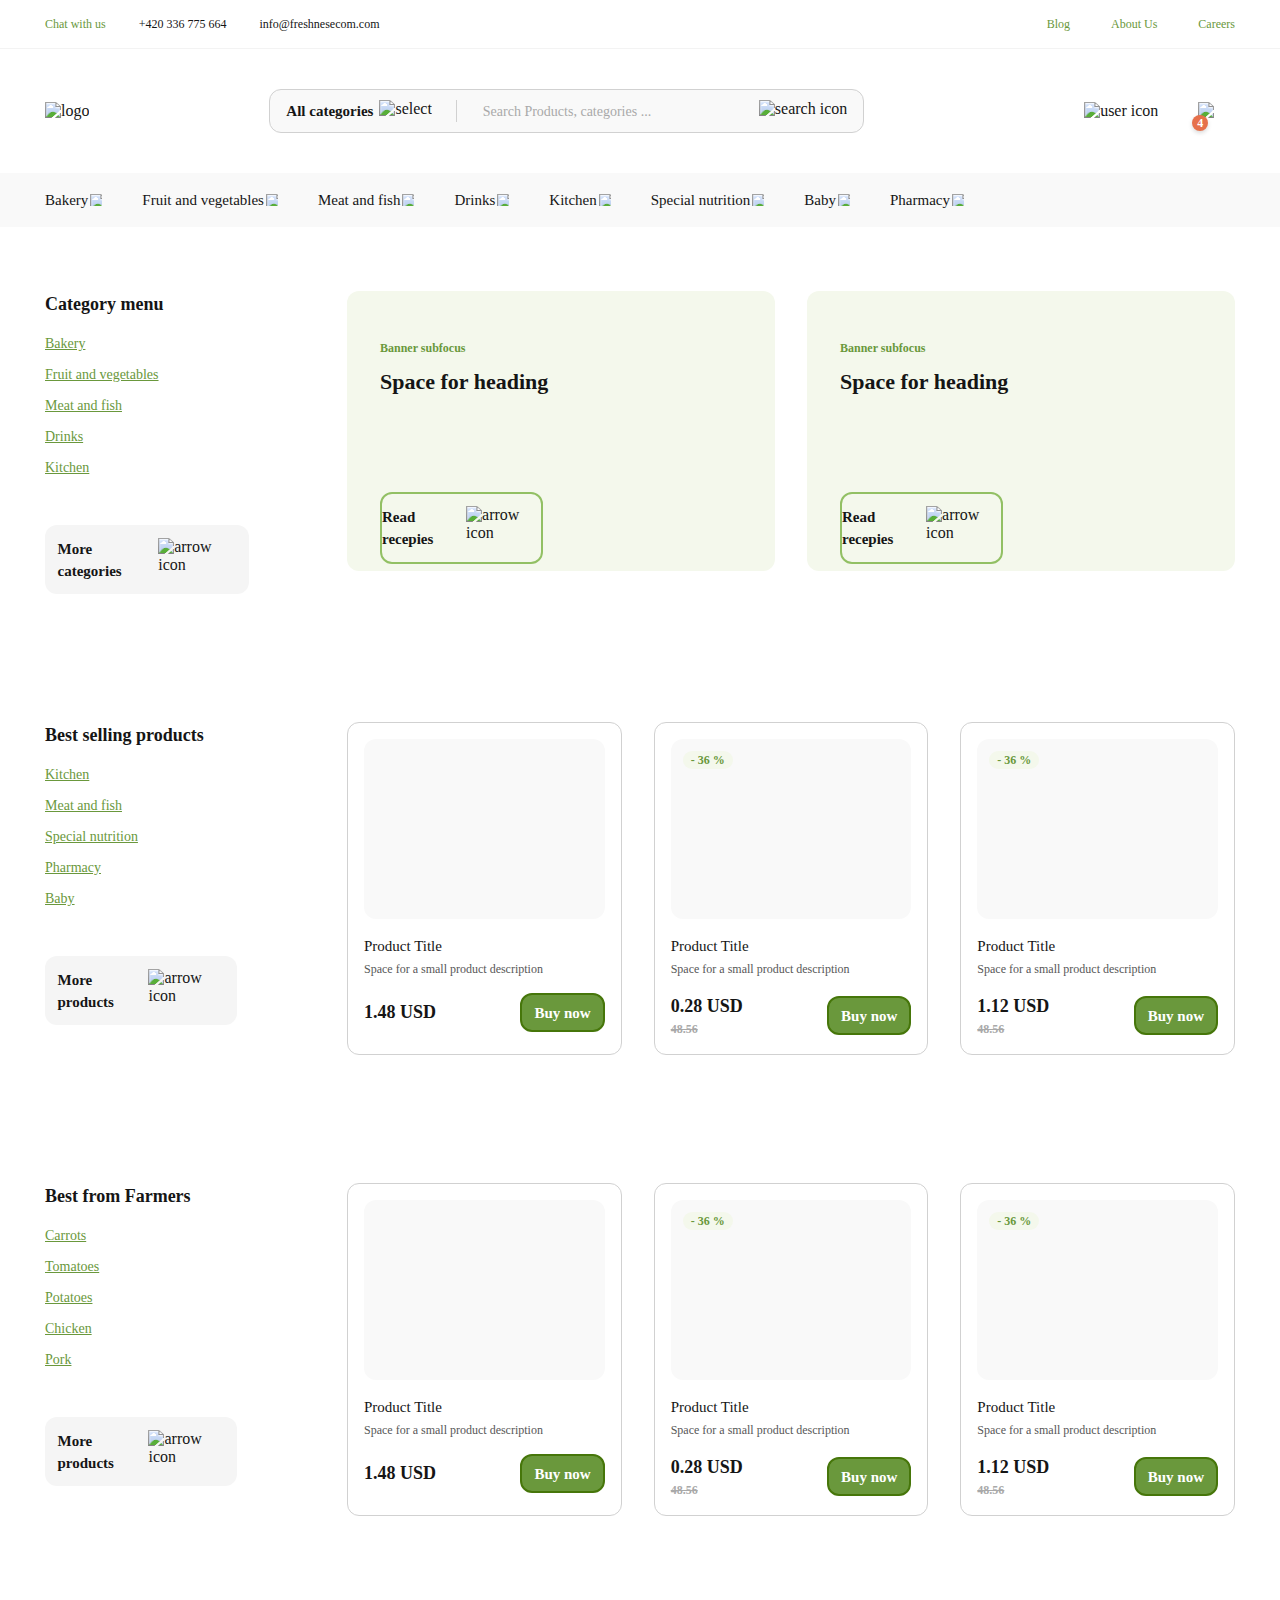
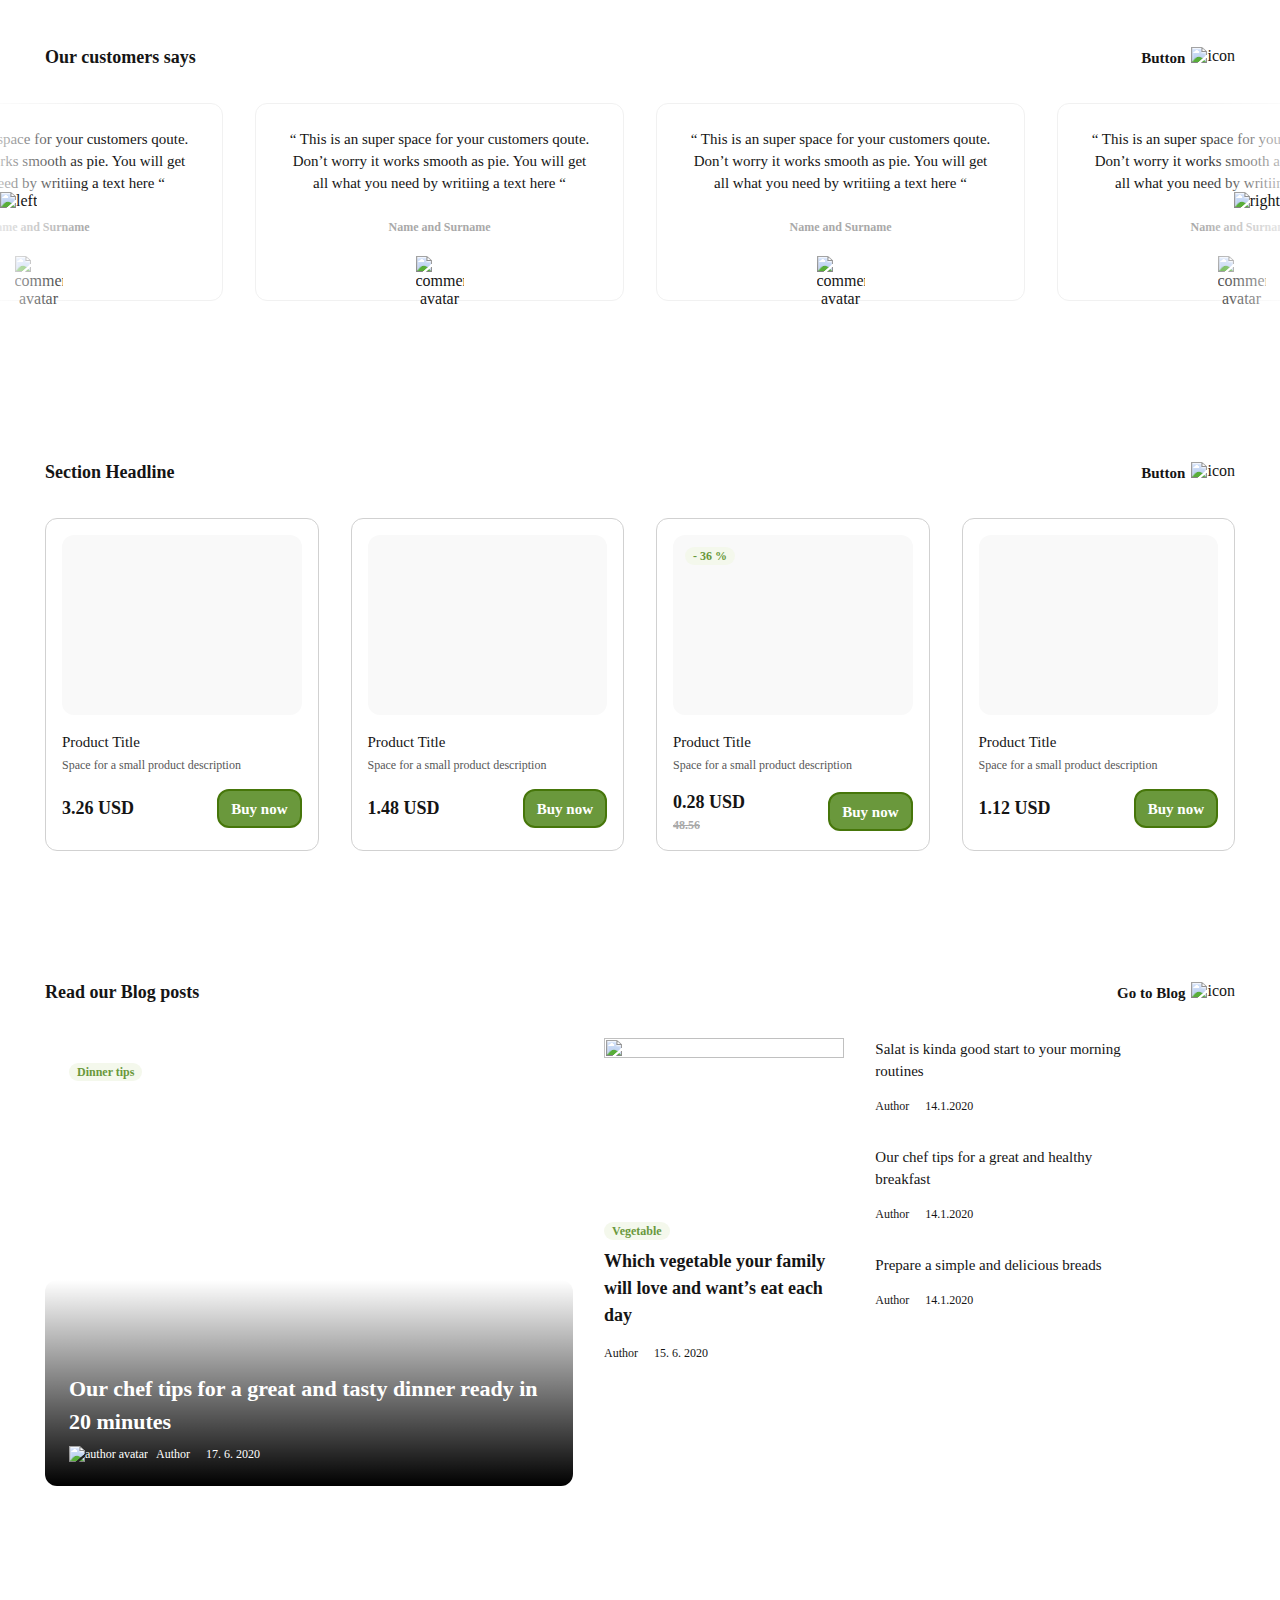
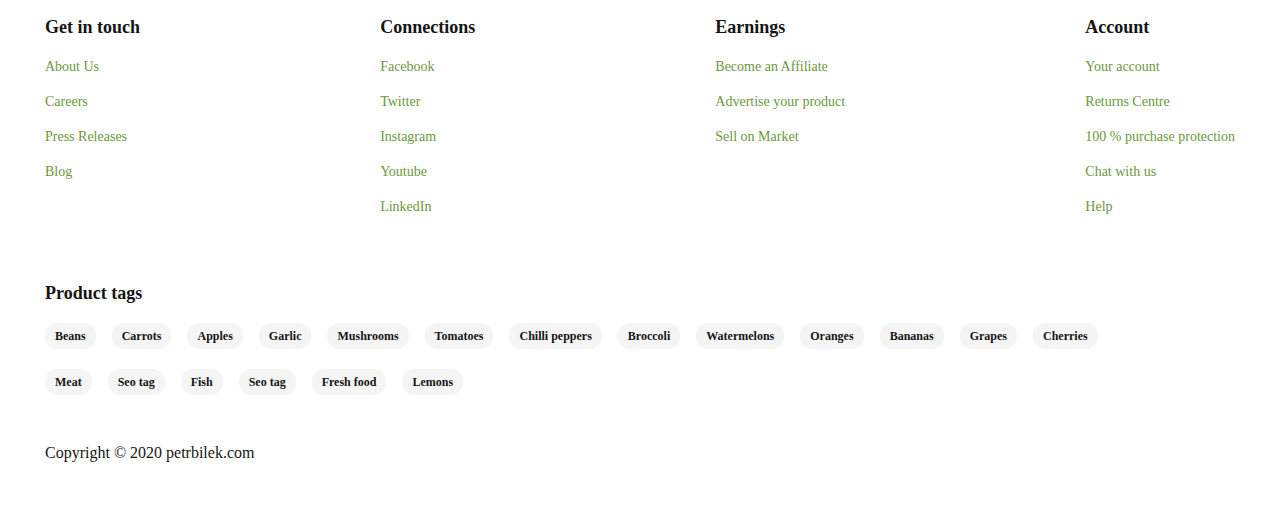
==== commit 2950ef83: "something" ====
--- a/index.html
+++ b/index.html
@@ -17,7 +17,7 @@
             <p class="info">info@freshnesecom.com</p>
         </div>
         <div class="right">
-            <a href="#" class="menu-item">Blog</a>
+            <a href="blog.html" class="menu-item">Blog</a>
             <a href="#" class="menu-item">About Us</a>
             <a href="#" class="menu-item">Careers</a>
         </div>
@@ -48,36 +48,36 @@
 
     <nav class="main-nav container row">
         <div class="menu-item row">
-            <a href="/bakery.html">Bakery</a>
-            <img src="icons/arrow-small-down.svg" alt="arrow">
+            <a href="bakery.html">Bakery</a>
+            <img src="icons/arrow-small-down.svg" alt="arrow" width="12" height="12">
         </div>
         <div class="menu-item row">
             <a href="fruit-and-vegetables.html">Fruit and vegetables</a>
-            <img src="icons/arrow-small-down.svg" alt="">
+            <img src="icons/arrow-small-down.svg" alt="arrow" width="12" height="12">
         </div>
         <div class="menu-item row">
             <a href="meat-and-fish.html">Meat and fish</a>
-            <img src="icons/arrow-small-down.svg" alt="">
+            <img src="icons/arrow-small-down.svg" alt="arrow" width="12" height="12">
         </div>
         <div class="menu-item row">
             <a href="drinks.html">Drinks</a>
-            <img src="icons/arrow-small-down.svg" alt="">
+            <img src="icons/arrow-small-down.svg" alt="arrow" width="12" height="12">
         </div>
         <div class="menu-item row">
             <a href="kitchen.html">Kitchen</a>
-            <img src="icons/arrow-small-down.svg" alt="">
+            <img src="icons/arrow-small-down.svg" alt="arrow" width="12" height="12">
         </div>
         <div class="menu-item row">
             <a href="special-nutrition.html">Special nutrition</a>
-            <img src="icons/arrow-small-down.svg" alt="">
+            <img src="icons/arrow-small-down.svg" alt="arrow" width="12" height="12">
         </div>
         <div class="menu-item row">
             <a href="baby.html">Baby</a>
-            <img src="icons/arrow-small-down.svg" alt="">
+            <img src="icons/arrow-small-down.svg" alt="arrow" width="12" height="12">
         </div>
         <div class="menu-item row">
             <a href="pharmacy.html">Pharmacy</a>
-            <img src="icons/arrow-small-down.svg" alt="">
+            <img src="icons/arrow-small-down.svg" alt="arrow" width="12" height="12">
         </div>
     </nav>
 
@@ -145,7 +145,7 @@
                     <div class="column">
                         <p class="price">1.48 USD</p>
                     </div>
-                    <div><a href="#" class="buy-now-btn green-btn">Buy now</a></div>
+                    <div><a href="checkout.html" class="buy-now-btn green-btn">Buy now</a></div>
                 </div>
             </div>
             <div class="column product-card product-card-2">
@@ -159,7 +159,7 @@
                         <p class="price">0.28 USD</p>
                         <p class="old-price">48.56</p>
                     </div>
-                    <div><a href="#" class="buy-now-btn green-btn">Buy now</a></div>
+                    <div><a href="checkout.html" class="buy-now-btn green-btn">Buy now</a></div>
                 </div>
             </div>
             <div class="column product-card product-card-3">
@@ -174,7 +174,7 @@
                         <p class="old-price">48.56</p>
                     </div>
                     <div>
-                        <a href="#" class="buy-now-btn green-btn">Buy now</a>
+                        <a href="checkout.html" class="buy-now-btn green-btn">Buy now</a>
                     </div>
                 </div>
             </div>
@@ -203,7 +203,7 @@
                     <div class="column">
                         <p class="price">1.48 USD</p>
                     </div>
-                    <div><a href="#" class="buy-now-btn green-btn">Buy now</a></div>
+                    <div><a href="checkout.html" class="buy-now-btn green-btn">Buy now</a></div>
                 </div>
             </div>
             <div class="column product-card product-card-2">
@@ -217,7 +217,7 @@
                         <p class="price">0.28 USD</p>
                         <p class="old-price">48.56</p>
                     </div>
-                    <div><a href="#" class="buy-now-btn green-btn">Buy now</a></div>
+                    <div><a href="checkout.html" class="buy-now-btn green-btn">Buy now</a></div>
                 </div>
             </div>
             <div class="column product-card product-card-3">
@@ -232,7 +232,7 @@
                         <p class="old-price">48.56</p>
                     </div>
                     <div>
-                        <a href="#" class="buy-now-btn green-btn">Buy now</a>
+                        <a href="checkout.html" class="buy-now-btn green-btn">Buy now</a>
                     </div>
                 </div>
             </div>
@@ -255,34 +255,42 @@
 
                 <div class="comment-card column">
                     <p class="comment-text">
-                        “ This is an super space for your customers qoute. Don’t worry it works smooth as pie. You will get all what you need by writiing a text here “
+                        “ This is an super space for your customers qoute. Don’t worry it works smooth as pie. You will
+                        get all what you need by writiing a text here “
                     </p>
                     <p class="comment-name">Name and Surname</p>
-                    <div class="img-container row"><img src="img/comment-avatar-1.png" alt="comment avatar" class="comment-avatar" width="48" height="48"></div>
+                    <div class="img-container row"><img src="img/comment-avatar-1.png" alt="comment avatar"
+                            class="comment-avatar" width="48" height="48"></div>
                 </div>
 
                 <div class="comment-card column">
                     <p class="comment-text">
-                        “ This is an super space for your customers qoute. Don’t worry it works smooth as pie. You will get all what you need by writiing a text here “
+                        “ This is an super space for your customers qoute. Don’t worry it works smooth as pie. You will
+                        get all what you need by writiing a text here “
                     </p>
                     <p class="comment-name">Name and Surname</p>
-                    <div class="img-container row"><img src="img/comment-avatar-2.png" alt="comment avatar" class="comment-avatar" width="48" height="48"></div>
+                    <div class="img-container row"><img src="img/comment-avatar-2.png" alt="comment avatar"
+                            class="comment-avatar" width="48" height="48"></div>
                 </div>
 
                 <div class="comment-card column">
                     <p class="comment-text">
-                        “ This is an super space for your customers qoute. Don’t worry it works smooth as pie. You will get all what you need by writiing a text here “
+                        “ This is an super space for your customers qoute. Don’t worry it works smooth as pie. You will
+                        get all what you need by writiing a text here “
                     </p>
                     <p class="comment-name">Name and Surname</p>
-                    <div class="img-container row"><img src="img/comment-avatar-3.png" alt="comment avatar" class="comment-avatar" width="48" height="48"></div>
+                    <div class="img-container row"><img src="img/comment-avatar-3.png" alt="comment avatar"
+                            class="comment-avatar" width="48" height="48"></div>
                 </div>
 
                 <div class="comment-card column">
                     <p class="comment-text">
-                        “ This is an super space for your customers qoute. Don’t worry it works smooth as pie. You will get all what you need by writiing a text here “
+                        “ This is an super space for your customers qoute. Don’t worry it works smooth as pie. You will
+                        get all what you need by writiing a text here “
                     </p>
                     <p class="comment-name">Name and Surname</p>
-                    <div class="img-container row"><img src="img/comment-avatar-4.png" alt="comment avatar" class="comment-avatar" width="48" height="48"></div>
+                    <div class="img-container row"><img src="img/comment-avatar-4.png" alt="comment avatar"
+                            class="comment-avatar" width="48" height="48"></div>
                 </div>
 
                 <div class="arrow-right flip">
@@ -309,7 +317,7 @@
                         <div class="column">
                             <p class="price">3.26 USD</p>
                         </div>
-                        <div><a href="#" class="buy-now-btn green-btn">Buy now</a></div>
+                        <div><a href="checkout.html" class="buy-now-btn green-btn">Buy now</a></div>
                     </div>
                 </div>
 
@@ -322,7 +330,7 @@
                         <div class="column">
                             <p class="price">1.48 USD</p>
                         </div>
-                        <div><a href="#" class="buy-now-btn green-btn">Buy now</a></div>
+                        <div><a href="checkout.html" class="buy-now-btn green-btn">Buy now</a></div>
                     </div>
                 </div>
 
@@ -337,7 +345,7 @@
                             <p class="price">0.28 USD</p>
                             <p class="old-price">48.56</p>
                         </div>
-                        <div><a href="#" class="buy-now-btn green-btn">Buy now</a></div>
+                        <div><a href="checkout.html" class="buy-now-btn green-btn">Buy now</a></div>
                     </div>
                 </div>
 
@@ -350,7 +358,7 @@
                         <div class="column">
                             <p class="price">1.12 USD</p>
                         </div>
-                        <div><a href="#" class="buy-now-btn green-btn">Buy now</a></div>
+                        <div><a href="checkout.html" class="buy-now-btn green-btn">Buy now</a></div>
                     </div>
                 </div>
             </div>
@@ -360,12 +368,12 @@
             <div class="section-title-row row">
                 <p class="section-title title">Read our Blog posts</p>
                 <div class="section-btn button-right row">
-                    <a href="#">Go to Blog</a>
+                    <a href="blog.html">Go to Blog</a>
                     <img src="icons/arrow-green-right.svg" alt="icon">
                 </div>
             </div>
             <div class="posts-row row">
-                <div class="column-1 column">
+                <div class="big-blog-card column">
                     <div class="top">
                         <p class="tag">Dinner tips</p>
                     </div>
@@ -381,7 +389,7 @@
 
                 </div>
 
-                <div class="column-2 column">
+                <div class="medium-blog-card column">
                     <img src="img/blog-img-2.png" alt="" width="269" height="180">
                     <div>
                         <p class="tag">Vegetable</p>
@@ -444,7 +452,7 @@
                     <li><a href="#" class="link">About Us</a></li>
                     <li><a href="#" class="link">Careers</a></li>
                     <li><a href="#" class="link">Press Releases</a></li>
-                    <li><a href="#" class="link">Blog</a></li>
+                    <li><a href="blog.html" class="link">Blog</a></li>
                 </ul>
             </div>
             <div class="column">
--- a/fonts.css
+++ b/fonts.css
@@ -0,0 +1,83 @@
+@font-face {
+  font-family: "Open Sans";
+  src: url(fonts/OpenSans-Light.ttf);
+  font-weight: 300;
+}
+
+@font-face {
+  font-family: "Open Sans";
+  src: url(fonts/OpenSans-Regular.ttf);
+  font-weight: 400;
+}
+
+@font-face {
+  font-family: "Open Sans";
+  src: url(fonts/OpenSans-SemiBold.ttf);
+  font-weight: 600;
+}
+
+@font-face {
+  font-family: "Open Sans";
+  src: url(fonts/OpenSans-Bold.ttf);
+  font-weight: 700;
+}
+
+@font-face {
+  font-family: "Open Sans";
+  src: url(fonts/OpenSans-ExtraBold.ttf);
+  font-weight: 800;
+}
+
+@font-face {
+  font-family: "Poppins";
+  src: url(fonts/Poppins-Thin.ttf);
+  font-weight: 100;
+}
+
+@font-face {
+  font-family: "Poppins";
+  src: url(fonts/Poppins-ExtraLight.ttf);
+  font-weight: 200;
+}
+
+@font-face {
+  font-family: "Poppins";
+  src: url(fonts/Poppins-Light.ttf);
+  font-weight: 300;
+}
+
+@font-face {
+  font-family: "Poppins";
+  src: url(fonts/Poppins-Regular.ttf);
+  font-weight: 400;
+}
+
+@font-face {
+  font-family: "Poppins";
+  src: url(fonts/Poppins-Medium.ttf);
+  font-weight: 500;
+}
+
+@font-face {
+  font-family: "Poppins";
+  src: url(fonts/Poppins-SemiBold.ttf);
+  font-weight: 600;
+}
+
+@font-face {
+  font-family: "Poppins";
+  src: url(fonts/Poppins-Bold.ttf);
+  font-weight: 700;
+}
+
+@font-face {
+  font-family: "Poppins";
+  src: url(fonts/Poppins-ExtraBold.ttf);
+  font-weight: 800;
+}
+
+@font-face {
+  font-family: "Poppins";
+  src: url(fonts/Poppins-Black.ttf);
+  font-weight: 900;
+}
--- a/style.css
+++ b/style.css
@@ -6,1426 +6,2066 @@
 ul,
 p,
 a {
-    margin: 0;
-    padding: 0;
+  margin: 0;
+  padding: 0;
 }
 
 body {
-    color: #151515;
+  color: #151515;
 }
 
 a {
-    color: #6A983C;
+  color: #6a983c;
 }
 
 .container {
-    padding: 0 45px;
+  padding: 0 45px;
 }
 
 .row {
-    display: flex;
-    flex-direction: row;
+  display: flex;
+  flex-direction: row;
 }
 
 .column {
-    display: flex;
-    flex-direction: column;
+  display: flex;
+  flex-direction: column;
 }
 
 header.small-header {
-    padding: 16px 45px;
-    justify-content: space-between;
-    font: normal normal 400 12px/16px "Open Sans";
-    border-bottom: 1px solid rgba(21, 21, 21, 0.05);
+  padding: 16px 45px;
+  justify-content: space-between;
+  font: normal normal 400 12px/16px "Open Sans";
+  border-bottom: 1px solid rgba(21, 21, 21, 0.05);
 }
 
 header.small-header a {
-    text-decoration: none;
+  text-decoration: none;
 }
 
 header.small-header .left .info {
-    margin-left: 33px;
+  margin-left: 33px;
 }
 
 header.small-header .right .menu-item {
-    margin-left: 38px;
+  margin-left: 38px;
 }
 
 header.big-header {
-    padding: 40px 45px;
-    justify-content: space-between;
-    align-items: center;
+  padding: 40px 45px;
+  justify-content: space-between;
+  align-items: center;
 }
 
 header.big-header .search {
-    padding: 10px 16px;
-    background: #F9F9F9;
-    border: 1px solid #D1D1D1;
-    box-sizing: border-box;
-    border-radius: 12px;
+  padding: 10px 16px;
+  background: #f9f9f9;
+  border: 1px solid #d1d1d1;
+  box-sizing: border-box;
+  border-radius: 12px;
 }
 
 header.big-header .search .select {
-    cursor: pointer;
-    padding-right: 24px;
-    border-right: 1px solid #D1D1D1;
+  cursor: pointer;
+  padding-right: 24px;
+  border-right: 1px solid #d1d1d1;
 }
 
 header.big-header .search .select p {
-    margin-right: 6px;
-    font: normal normal 700 15px/22px "Poppins";
+  margin-right: 6px;
+  font: normal normal 700 15px/22px "Poppins";
 }
 
 header.big-header .search input {
-    margin-right: 12px;
-    margin-left: 24px;
-    width: 262px;
-    display: block;
-    outline: none;
-    border: none;
-    background: #F9F9F9;
+  margin-right: 12px;
+  margin-left: 24px;
+  width: 262px;
+  display: block;
+  outline: none;
+  border: none;
+  background: #f9f9f9;
 }
 
 header.big-header .search input::placeholder {
-    font: normal normal 400 14px/19px "Open Sans";
-    color: #A9A9A9;
+  font: normal normal 400 14px/19px "Open Sans";
+  color: #a9a9a9;
 }
 
 header.big-header .search .search-icon {
-    cursor: pointer;
+  cursor: pointer;
 }
 
 header.big-header .user-panel {
-    align-items: center;
+  align-items: center;
 }
 
 header.big-header .user-panel img {
-    cursor: pointer;
-    margin-left: 40px;
+  cursor: pointer;
+  margin-left: 40px;
 }
 
 header.big-header .user-panel .cart {
-    position: relative;
-    font: normal normal 600 12px/18px "Poppins";
-    color: white;
+  position: relative;
+  font: normal normal 600 12px/18px "Poppins";
+  color: white;
 }
 
 header.big-header .user-panel .cart-value {
-    position: absolute;
-    cursor: pointer;
-    top: 13px;
-    left: 34px;
-    width: 16px;
-    height: 16px;
-    display: flex;
-    justify-content: center;
-    align-items: center;
-    background: #E6704B;
-    box-shadow: 0px 2px 4px rgba(0, 0, 0, 0.15);
-    border-radius: 50%;
+  position: absolute;
+  cursor: pointer;
+  top: 13px;
+  left: 34px;
+  width: 16px;
+  height: 16px;
+  display: flex;
+  justify-content: center;
+  align-items: center;
+  background: #e6704b;
+  box-shadow: 0px 2px 4px rgba(0, 0, 0, 0.15);
+  border-radius: 50%;
 }
 
 nav.main-nav {
-    padding: 16px 45px;
-    background: #F9F9F9;
+  padding: 16px 45px;
+  background: #f9f9f9;
 }
 
 nav.main-nav .menu-item {
-    cursor: pointer;
-    margin-right: 40px;
+  cursor: pointer;
+  margin-right: 40px;
+  align-items: center;
 }
 
 nav.main-nav .menu-item a {
-    text-decoration: none;
-    font: normal normal 500 15px/22px "Poppins";
-    color: #151515;
+  text-decoration: none;
+  font: normal normal 500 15px/22px "Poppins";
+  color: #151515;
 }
 
 nav.main-nav .menu-item img {
-    margin-left: 2px;
+  margin-left: 2px;
 }
 
 .category-menu {
-    padding: 64px 45px;
+  padding: 64px 45px;
 }
 
 .category-menu .menu {
-    width: 270px;
+  width: 270px;
 }
 
 .category-menu .title {
-    margin-bottom: 16px;
-    font: normal normal 600 18px/27px "Poppins";
+  margin-bottom: 16px;
+  font: normal normal 600 18px/27px "Poppins";
 }
 
 .category-menu ul {
-    list-style: none;
+  list-style: none;
 }
 
 .category-menu ul li {
-    margin-bottom: 12px;
+  margin-bottom: 12px;
 }
 
 .category-menu ul .category-item {
-    font: normal normal 400 14px/19px "Open Sans";
+  font: normal normal 400 14px/19px "Open Sans";
 }
 
 .category-menu .more-btn {
-    cursor: pointer;
-    width: 179px;
-    justify-content: center;
-    margin-top: 48px;
-    padding: 12.5px;
-    background: #F5F5F5;
-    border-radius: 12px;
+  cursor: pointer;
+  width: 179px;
+  justify-content: center;
+  margin-top: 48px;
+  padding: 12.5px;
+  background: #f5f5f5;
+  border-radius: 12px;
 }
 
 .category-menu .more-btn a {
-    margin-right: 6px;
-    font: normal normal 700 15px/22px "Poppins";
-    text-decoration: none;
-    color: #151515;
+  margin-right: 6px;
+  font: normal normal 700 15px/22px "Poppins";
+  text-decoration: none;
+  color: #151515;
 }
 
 .category-menu .green-card-row {
-    flex: 1;
-    justify-content: space-between;
+  flex: 1;
+  justify-content: space-between;
 }
 
 .category-menu .card {
-    flex: 1;
-    margin-left: 32px;
-    width: 419px;
-    height: 280px;
-    background: #F4F8EC url('img/vegetables-back.png') repeat;
-    border-radius: 12px;
+  flex: 1;
+  margin-left: 32px;
+  width: 419px;
+  height: 280px;
+  background: #f4f8ec url("img/vegetables-back.png") repeat;
+  border-radius: 12px;
 }
 
 .category-menu .card .card-content {
-    margin-top: 48px;
-    margin-left: 33px;
+  margin-top: 48px;
+  margin-left: 33px;
 }
 
 .category-menu .card .subfocus {
-    margin-bottom: 8px;
-    font: normal normal 600 12px/18px "Poppins";
-    color: #6A983C;
+  margin-bottom: 8px;
+  font: normal normal 600 12px/18px "Poppins";
+  color: #6a983c;
 }
 
 .category-menu .card .card-title {
-    font: normal normal 600 22px/33px "Poppins";
+  font: normal normal 600 22px/33px "Poppins";
 }
 
 .category-menu .card .recepies-btn {
-    cursor: pointer;
-    margin-top: 94px;
-    width: 163px;
-    justify-content: center;
-    padding: 12px 0;
-    border: 2px solid #92C064;
-    box-sizing: border-box;
-    border-radius: 12px;
+  cursor: pointer;
+  margin-top: 94px;
+  width: 163px;
+  justify-content: center;
+  padding: 12px 0;
+  border: 2px solid #92c064;
+  box-sizing: border-box;
+  border-radius: 12px;
 }
 
 .category-menu .card .recepies-btn a {
-    margin-right: 6px;
-    font: normal normal 700 15px/22px "Poppins";
-    color: #151515;
-    text-decoration: none;
+  margin-right: 6px;
+  font: normal normal 700 15px/22px "Poppins";
+  color: #151515;
+  text-decoration: none;
 }
 
 .category-menu .products-btn {
-    width: 167px;
+  width: 167px;
 }
 
 .product-card {
-    flex: 1;
-    margin-left: 32px;
-    padding: 16px;
-    border: 1px solid #D1D1D1;
-    border-radius: 12px;
+  flex: 1;
+  margin-left: 32px;
+  padding: 16px;
+  border: 1px solid #d1d1d1;
+  border-radius: 12px;
 }
 
 .product-card .img-sub {
-    display: block;
-    object-fit: cover;
-    width: 100%;
-    height: 180px;
-    background: #F9F9F9;
-    border-radius: 12px;
+  display: block;
+  object-fit: cover;
+  width: 100%;
+  height: 180px;
+  background: #f9f9f9;
+  border-radius: 12px;
 }
 
 .product-card .discount {
-    margin: 12px;
-    padding: 0 8px;
-    display: inline-block;
-    font: normal normal 600 12px/18px "Poppins";
-    color: #6A983C;
-    background: #F4F8EC;
-    border-radius: 12px;
+  margin: 12px;
+  padding: 0 8px;
+  display: inline-block;
+  font: normal normal 600 12px/18px "Poppins";
+  color: #6a983c;
+  background: #f4f8ec;
+  border-radius: 12px;
 }
 
 .product-card .product-title {
-    margin-top: 16px;
-    font: normal normal 500 15px/22px "Poppins";
+  margin-top: 16px;
+  font: normal normal 500 15px/22px "Poppins";
 }
 
 .product-card .description {
-    margin-top: 4px;
-    margin-bottom: 16px;
-    font: normal normal 400 12px/16px "Open Sans";
-    color: #575757;
+  margin-top: 4px;
+  margin-bottom: 16px;
+  font: normal normal 400 12px/16px "Open Sans";
+  color: #575757;
 }
 
 .product-card .price-row {
-    justify-content: space-between;
-    align-items: center;
+  justify-content: space-between;
+  align-items: center;
 }
 
 .product-card .price-row .price {
-    font: normal normal 600 18px/27px "Poppins";
+  font: normal normal 600 18px/27px "Poppins";
 }
 
 .old-price {
-    font: normal normal 600 12px/18px "Poppins";
-    color: #A9A9A9;
-    text-decoration: line-through;
+  font: normal normal 600 12px/18px "Poppins";
+  color: #a9a9a9;
+  text-decoration: line-through;
 }
 
 .green-btn {
-    display: inline-block;
-    padding: 6.5px 12px;
-    text-decoration: none;
-    font: normal normal 700 15px/22px "Poppins";
-    color: #ffffff;
-    background: #6A983C;
-    border: 2px solid #46760A;
-    border-radius: 12px;
-    box-sizing: border-box;
+  display: inline-block;
+  padding: 6.5px 12px;
+  text-decoration: none;
+  font: normal normal 700 15px/22px "Poppins";
+  color: #ffffff;
+  background: #6a983c;
+  border: 2px solid #46760a;
+  border-radius: 12px;
+  box-sizing: border-box;
 }
 
 .comment-section {
-    padding: 64px 0;
+  padding: 64px 0;
 }
 
 .section-title-row {
-    margin-bottom: 32px;
-    justify-content: space-between;
-    align-items: center;
+  margin-bottom: 32px;
+  justify-content: space-between;
+  align-items: center;
 }
 
 .section-title-row .section-title {
-    font: normal normal 600 18px/27px "Poppins";
+  font: normal normal 600 18px/27px "Poppins";
 }
 
 .section-title-row .section-btn {
-    cursor: pointer;
+  cursor: pointer;
 }
 
 .section-title-row .section-btn a {
-    margin-right: 6px;
-    text-decoration: none;
-    font: normal normal 700 15px/22px "Poppins";
-    color: #151515;
+  margin-right: 6px;
+  text-decoration: none;
+  font: normal normal 700 15px/22px "Poppins";
+  color: #151515;
 }
 
 .comment-section .comment-row {
-    height: 228px;
-    position: relative;
-    overflow: hidden;
-    justify-content: center;
+  height: 228px;
+  position: relative;
+  overflow: hidden;
+  justify-content: center;
 }
 
 .comment-section .comment-row .gradient {
-    position: absolute;
-    top: 0;
-    width: 88px;
-    height: 227px;
-    z-index: 3;
+  position: absolute;
+  top: 0;
+  width: 88px;
+  height: 227px;
+  z-index: 3;
 }
 
 .comment-section .comment-row .left-gradient {
-    left: 0;
-    background: linear-gradient(90deg, #FFFFFF 0%, rgba(255, 255, 255, 0) 100%);
-    opacity: 0.7;
+  left: 0;
+  background: linear-gradient(90deg, #ffffff 0%, rgba(255, 255, 255, 0) 100%);
+  opacity: 0.7;
 }
 
 .comment-section .comment-row .right-gradient {
-    right: 0;
-    background: linear-gradient(90deg, #FFFFFF 0%, rgba(255, 255, 255, 0) 100%);
-    opacity: 0.7;
-    transform: rotate(180deg);
+  right: 0;
+  background: linear-gradient(90deg, #ffffff 0%, rgba(255, 255, 255, 0) 100%);
+  opacity: 0.7;
+  transform: rotate(180deg);
 }
 
 .comment-section .flip {
-    cursor: pointer;
-    position: absolute;
-    top: 89px;
-    z-index: 4;
+  cursor: pointer;
+  position: absolute;
+  top: 89px;
+  z-index: 4;
 }
 
 .comment-section .flip.arrow-left {
-    left: 0;
+  left: 0;
 }
 
 .comment-section .flip.arrow-right {
-    right: 0;
+  right: 0;
 }
 
 .comment-section .comment-card {
-    flex-shrink: 0;
-    margin-right: 32px;
-    padding: 24px 32px 0;
-    position: relative;
-    width: 369px;
-    height: 198px;
-    text-align: center;
-    border: 1px solid #F1F1F1;
-    box-sizing: border-box;
-    border-radius: 12px;
+  flex-shrink: 0;
+  margin-right: 32px;
+  padding: 24px 32px 0;
+  position: relative;
+  width: 369px;
+  height: 198px;
+  text-align: center;
+  border: 1px solid #f1f1f1;
+  box-sizing: border-box;
+  border-radius: 12px;
 }
 
 .comment-section .comment-card:nth-last-child(2) {
-    margin-right: 0;
+  margin-right: 0;
 }
 
 .comment-section .comment-card .comment-text {
-    margin-bottom: 24px;
-    font: normal normal 500 15px/22px "Poppins";
+  margin-bottom: 24px;
+  font: normal normal 500 15px/22px "Poppins";
 }
 
 .comment-section .comment-card .comment-name {
-    font: normal normal 600 12px/18px "Poppins";
-    color: #A9A9A9;
+  font: normal normal 600 12px/18px "Poppins";
+  color: #a9a9a9;
 }
 
 .comment-section .comment-card .img-container {
-    padding-top: 20px;
-    justify-content: center;
-    position: relative;
+  padding-top: 20px;
+  justify-content: center;
+  position: relative;
 }
 
 .comment-section .comment-card .comment-avatar {
-    display: block;
-    position: absolute;
-    top: 20px;
+  display: block;
+  position: absolute;
+  top: 20px;
 }
 
 .products-section {
-    padding: 64px 45px;
+  padding: 64px 45px;
 }
 
 .products-section .products-row {
-    justify-content: space-between;
+  justify-content: space-between;
 }
 
 .products-section .product-card:first-of-type {
-    margin-left: 0;
+  margin-left: 0;
 }
 
 .blog-post-section {
-    padding: 64px 45px;
+  padding: 64px 45px;
 }
 
 .blog-post-section .posts-row {
-    justify-content: space-between;
+  justify-content: space-between;
 }
 
 .blog-post-section .posts-row .column .tag {
-    padding: 0 8px;
-    display: inline-block;
-    cursor: pointer;
-    font: normal normal 600 12px/18px "Poppins";
-    color: #6A983C;
-    background: #F4F8EC;
-    border-radius: 12px;
-}
-
-.blog-post-section .posts-row .column-1 {
-    flex: 4;
-    position: relative;
-    margin-right: 31.5px;
-    padding: 24px;
-    height: 400px;
-    justify-content: space-between;
-    background: url('img/blog-img-1.png') no-repeat center;
-    background-size: cover;
-    border-radius: 12px;
-}
-
-.blog-post-section .posts-row .column-1 .bottom {
-    z-index: 3;
-}
-
-.blog-post-section .posts-row .column-1 .post-title {
-    margin-bottom: 8px;
-    font: normal normal 600 22px/33px "Poppins";
-    color: #FFFFFF;
-}
-
-.blog-post-section .posts-row .column-1 .author-row {
-    align-items: center;
-    font: normal normal 400 12px/16px "Open Sans";
-    color: #FFFFFF;
-}
-
-.blog-post-section .posts-row .column-1 .author-row .author-name {
-    margin-left: 8px;
-    margin-right: 16px;
-}
-
-.blog-post-section .posts-row .column-1 .gradient {
-    position: absolute;
-    bottom: 0;
-    left: 0;
-    height: 206px;
-    width: 100%;
-    background: linear-gradient(0deg, #000000 0%, rgba(0, 0, 0, 0) 100%);
-    border-radius: 12px;
-}
-
-.blog-post-section .posts-row .column-2 {
-    flex: 2;
-    margin-right: 31.5px;
-}
-
-.blog-post-section .posts-row .column-2 img {
-    width: 100%;
-    height: auto;
-}
-
-.blog-post-section .posts-row .column-2 .tag {
-    margin-top: 24px;
-    margin-bottom: 8px;
-}
-
-.blog-post-section .posts-row .column-2 .post-title {
-    /* min-width: 269px; */
-    margin-bottom: 16px;
-    font: normal normal 600 18px/27px "Poppins";
-}
-
-.blog-post-section .posts-row .column-2 .author-row {
-    align-items: center;
-    font: normal normal 400 12px/16px "Open Sans";
-}
-
-.blog-post-section .posts-row .column-2 .author-row .author-name {
-    margin-right: 16px;
+  padding: 0 8px;
+  display: inline-block;
+  cursor: pointer;
+  font: normal normal 600 12px/18px "Poppins";
+  color: #6a983c;
+  background: #f4f8ec;
+  border-radius: 12px;
+}
+
+.blog-post-section .posts-row .big-blog-card {
+  flex: 4;
+  position: relative;
+  margin-right: 31.5px;
+  padding: 24px;
+  height: 400px;
+  justify-content: space-between;
+  background: url("img/blog-img-1.png") no-repeat center;
+  background-size: cover;
+  border-radius: 12px;
+}
+
+.blog-post-section .posts-row .big-blog-card .bottom {
+  z-index: 3;
+}
+
+.blog-post-section .posts-row .big-blog-card .post-title {
+  margin-bottom: 8px;
+  font: normal normal 600 22px/33px "Poppins";
+  color: #ffffff;
+}
+
+.blog-post-section .posts-row .big-blog-card .author-row {
+  align-items: center;
+  font: normal normal 400 12px/16px "Open Sans";
+  color: #ffffff;
+}
+
+.blog-post-section .posts-row .big-blog-card .author-row .author-name {
+  margin-left: 8px;
+  margin-right: 16px;
+}
+
+.blog-post-section .posts-row .big-blog-card .gradient {
+  position: absolute;
+  bottom: 0;
+  left: 0;
+  height: 206px;
+  width: 100%;
+  background: linear-gradient(0deg, #000000 0%, rgba(0, 0, 0, 0) 100%);
+  border-radius: 12px;
+}
+
+.blog-post-section .posts-row .medium-blog-card {
+  flex: 2;
+  margin-right: 31.5px;
+}
+
+.blog-post-section .posts-row .medium-blog-card img {
+  width: 100%;
+  height: auto;
+}
+
+.blog-post-section .posts-row .medium-blog-card .tag {
+  margin-top: 24px;
+  margin-bottom: 8px;
+}
+
+.blog-post-section .posts-row .medium-blog-card .post-title {
+  /* min-width: 269px; */
+  margin-bottom: 16px;
+  font: normal normal 600 18px/27px "Poppins";
+}
+
+.blog-post-section .posts-row .medium-blog-card .author-row {
+  align-items: center;
+  font: normal normal 400 12px/16px "Open Sans";
+}
+
+.blog-post-section .posts-row .medium-blog-card .author-row .author-name {
+  margin-right: 16px;
 }
 
 .blog-post-section .posts-row .column-3 {
-    flex: 3;
+  flex: 3;
 }
 
 .blog-post-section .posts-row .column-3 .info-row {
-    margin-bottom: 32px;
-    align-items: center;
+  margin-bottom: 32px;
+  align-items: center;
 }
 
 .blog-post-section .posts-row .column-3 .row:last-of-type {
-    margin-bottom: 0;
+  margin-bottom: 0;
 }
 
 .blog-post-section .posts-row .column-3 .info-column {
-    flex: 1;
+  flex: 1;
 }
 
 .blog-post-section .posts-row .column-3 .post-title {
-    margin-bottom: 16px;
-    width: 249px;
-    font: normal normal 500 15px/22px "Poppins";
+  margin-bottom: 16px;
+  width: 249px;
+  font: normal normal 500 15px/22px "Poppins";
 }
 
 .blog-post-section .posts-row .column-3 .author-row {
-    align-items: center;
-    font: normal normal 400 12px/16px "Open Sans";
+  align-items: center;
+  font: normal normal 400 12px/16px "Open Sans";
 }
 
 .blog-post-section .posts-row .column-3 .author-row .author-name {
-    margin-right: 16px;
+  margin-right: 16px;
 }
 
 .blog-post-section .posts-row .column-3 img {
-    margin-left: 24px;
+  margin-left: 24px;
 }
 
 footer {
-    padding: 64px 45px;
+  padding: 64px 45px;
 }
 
 footer .links-section {
-    justify-content: space-between;
+  justify-content: space-between;
 }
 
 footer .links-section .title {
-    margin-bottom: 16px;
-    font: normal normal 600 18px/27px "Poppins";
+  margin-bottom: 16px;
+  font: normal normal 600 18px/27px "Poppins";
 }
 
 footer .links-section ul {
-    list-style: none;
+  list-style: none;
 }
 
 footer .links-section ul li {
-    margin-bottom: 16px;
+  margin-bottom: 16px;
 }
 
 footer .links-section .link {
-    text-decoration: none;
-    font: normal normal 400 14px/19px "Open Sans";
+  text-decoration: none;
+  font: normal normal 400 14px/19px "Open Sans";
+}
+
+footer .links-section .link:hover {
+  text-decoration: underline;
 }
 
 footer .tags-section {
-    margin-top: 48px;
-    margin-bottom: 28px;
+  margin-top: 48px;
+  margin-bottom: 28px;
 }
 
 footer .tags-section .tags-title {
-    margin-bottom: 16px;
-    font: normal normal 600 18px/27px "Poppins";
+  margin-bottom: 16px;
+  font: normal normal 600 18px/27px "Poppins";
 }
 
 footer .tags-section .tags-list {
-    padding-right: 86px;
-    flex-wrap: wrap;
+  padding-right: 86px;
+  flex-wrap: wrap;
 }
 
 footer .tags-section .tag {
-    cursor: pointer;
-    margin-right: 16px;
-    margin-bottom: 20px;
-    padding: 4px 10px;
-    font: normal normal 600 12px/18px "Poppins";
-    background: #F5F5F5;
-    border-radius: 12px;
+  cursor: pointer;
+  margin-right: 16px;
+  margin-bottom: 20px;
+  padding: 4px 10px;
+  font: normal normal 600 12px/18px "Poppins";
+  background: #f5f5f5;
+  border-radius: 12px;
 }
 
 footer .copyright {
-    font: normal normal 400 16px/19px "Open Sans";
+  font: normal normal 400 16px/19px "Open Sans";
 }
 
 .path-section {
-    padding: 16px 45px;
-    align-items: center;
+  padding: 16px 45px;
+  align-items: center;
 }
 
 .path-section a,
 .path-section p {
-    margin-right: 8px;
-    text-decoration: none;
-    font: normal normal 400 12px/16px "Open Sans";
-    color: #A9A9A9;
+  margin-right: 8px;
+  text-decoration: none;
+  font: normal normal 400 12px/16px "Open Sans";
+  color: #a9a9a9;
 }
 
 .path-section a:hover {
-    color: #6A983C;
+  color: #6a983c;
 }
 
 .path-section .slash {
-    color: #D1D1D1;
+  color: #d1d1d1;
 }
 
 .path-section p {
-    color: #151515;
+  color: #151515;
 }
 
 .title-nav {
-    padding: 8px 45px;
-    justify-content: space-between;
-    align-items: center;
+  padding: 8px 45px;
+  justify-content: space-between;
+  align-items: center;
 }
 
 .title-nav .title {
-    font: normal normal 600 32px/48px "Poppins";
+  font: normal normal 600 32px/48px "Poppins";
 }
 
 .title-nav .block {
-    cursor: pointer;
-    margin-left: 24px;
-    align-items: center;
+  cursor: pointer;
+  margin-left: 24px;
+  align-items: center;
 }
 
 .title-nav .block p {
-    padding-top: 2px;
-    margin-left: 4px;
-    font: normal normal 400 12px/16px "Open Sans";
-    color: #A9A9A9;
+  padding-top: 2px;
+  margin-left: 4px;
+  font: normal normal 400 12px/16px "Open Sans";
+  color: #a9a9a9;
 }
 
 .title-nav .block input {
-    display: none;
-}
-
-.title-nav .block input~.grid-view {
-    width: 16px;
-    height: 16px;
-    background: url('icons/grid-inactive-icon.svg') no-repeat center;
-}
-
-.title-nav .block input~.list-view {
-    width: 16px;
-    height: 16px;
-    background: url('icons/list-inactive-icon.svg') no-repeat center;
-}
-
-.title-nav .block input:checked~.grid-view {
-    background: url('icons/grid-active-icon.svg');
-}
-
-.title-nav .block input:checked~.list-view {
-    background: url('icons/list-active-icon.svg');
-}
-
-.title-nav .block input:checked~.view-text {
-    color: #151515;
+  display: none;
+}
+
+.title-nav .block input ~ .grid-view {
+  width: 16px;
+  height: 16px;
+  background: url("icons/grid-inactive-icon.svg") no-repeat center;
+}
+
+.title-nav .block input ~ .list-view {
+  width: 16px;
+  height: 16px;
+  background: url("icons/list-inactive-icon.svg") no-repeat center;
+}
+
+.title-nav .block input:checked ~ .grid-view {
+  background: url("icons/grid-active-icon.svg");
+}
+
+.title-nav .block input:checked ~ .list-view {
+  background: url("icons/list-active-icon.svg");
+}
+
+.title-nav .block input:checked ~ .view-text {
+  color: #151515;
 }
 
 .green-tag {
-    cursor: pointer;
-    padding: 0 8px;
-    font: normal normal 600 12px/18px "Poppins";
-    color: #6A983C;
-    background: #F4F8EC;
-    border-radius: 12px;
+  display: inline-block;
+  cursor: pointer;
+  padding: 0 8px;
+  font: normal normal 600 12px/18px "Poppins";
+  color: #6a983c;
+  background: #f4f8ec;
+  border-radius: 12px;
 }
 
 .main-filtres {
-    padding: 16px 45px;
+  padding: 16px 45px;
 }
 
 .main-filtres .filter-block {
-    margin-right: 16px;
-    padding: 9px 16px;
-    font: normal normal 400 14px/14px "Open Sans";
-    background: #F9F9F9;
-    border: 1px solid #D1D1D1;
-    box-sizing: border-box;
-    border-radius: 12px;
+  margin-right: 16px;
+  padding: 9px 16px;
+  font: normal normal 400 14px/14px "Open Sans";
+  background: #f9f9f9;
+  border: 1px solid #d1d1d1;
+  box-sizing: border-box;
+  border-radius: 12px;
 }
 
 .main-filtres .filter-block label,
 .main-filtres .filter-block .select-block {
-    cursor: pointer;
-    align-items: center;
-    -moz-user-select: none;
-    -khtml-user-select: none;
-    user-select: none;
+  cursor: pointer;
+  align-items: center;
+  -moz-user-select: none;
+  -khtml-user-select: none;
+  user-select: none;
 }
 
 .main-filtres .filter-block input {
-    display: none;
+  display: none;
 }
 
 .main-filtres .filter-block .label-radio {
-    margin-right: 16px;
+  margin-right: 16px;
 }
 
 .main-filtres .filter-block .label-radio:last-child {
-    margin-right: 0;
-}
-
-.main-filtres .filter-block input~.radio-icon {
-    width: 24px;
-    height: 24px;
-    background: url('icons/radio-inactive.svg') no-repeat center;
-    transition: all 0.3s ease;
-}
-
-.main-filtres .filter-block input:checked~.radio-icon {
-    background: url('icons/radio-active.svg');
-    transition: all 0.3s ease;
+  margin-right: 0;
+}
+
+.main-filtres .filter-block input ~ .radio-icon {
+  width: 24px;
+  height: 24px;
+  background: url("icons/radio-inactive.svg") no-repeat center;
+  transition: all 0.3s ease;
+}
+
+.main-filtres .filter-block input:checked ~ .radio-icon {
+  background: url("icons/radio-active.svg");
+  transition: all 0.3s ease;
 }
 
 .main-filtres .filter-block .radio-name,
 .main-filtres .filter-block .check-name {
-    margin-left: 8px;
-}
-
-.main-filtres .filter-block input~.check-icon {
-    width: 24px;
-    height: 24px;
-    background: url('icons/uncheked.svg') no-repeat center;
-    transition: all 0.3s ease;
-}
-
-.main-filtres .filter-block input:checked~.check-icon {
-    background: url('icons/checked.svg');
-    transition: all 0.3s ease;
-}
-
-.main-filtres .filter-block input~.tag-name {
-    margin-left: 8px;
-    padding: 0 8px;
-    font: normal normal 600 12px/12px "Poppins";
-    border: 1px solid #EBEBEB;
-    border-radius: 12px;
-    transition: all 0.3s ease;
-}
-
-.main-filtres .filter-block input:checked~.tag-name {
-    background-color: #EBEBEB;
-    transition: all 0.3s ease;
+  margin-left: 8px;
+}
+
+.main-filtres .filter-block input ~ .check-icon {
+  width: 24px;
+  height: 24px;
+  background: url("icons/uncheked.svg") no-repeat center;
+  transition: all 0.3s ease;
+}
+
+.main-filtres .filter-block input:checked ~ .check-icon {
+  background: url("icons/checked.svg");
+  transition: all 0.3s ease;
+}
+
+.main-filtres .filter-block input ~ .tag-name {
+  margin-left: 8px;
+  padding: 0 8px;
+  font: normal normal 600 12px/12px "Poppins";
+  border: 1px solid #ebebeb;
+  border-radius: 12px;
+  transition: all 0.3s ease;
+}
+
+.main-filtres .filter-block input:checked ~ .tag-name {
+  background-color: #ebebeb;
+  transition: all 0.3s ease;
 }
 
 .main-filtres .filter-block .left {
-    padding-right: 24px;
-    border-right: 1px solid #D1D1D1;
+  padding-right: 24px;
+  border-right: 1px solid #d1d1d1;
 }
 
 .main-filtres .filter-block .right {
-    align-items: center;
-    padding-left: 24px;
+  align-items: center;
+  padding-left: 24px;
 }
 
 .main-filtres .filter-block .right p {
-    margin-right: 4px;
-    font-weight: 600;
+  margin-right: 4px;
+  font-weight: 600;
 }
 
 .main-filtres .tags-row {
-    margin-top: 16px;
-    align-items: center;
+  margin-top: 16px;
+  align-items: center;
 }
 
 .main-filtres .tags-row .caption {
-    margin-right: 12px;
-    font: normal normal 600 12px/12px "Poppins";
-    color: #A9A9A9;
+  margin-right: 12px;
+  font: normal normal 600 12px/12px "Poppins";
+  color: #a9a9a9;
 }
 
 .main-filtres .tags-row input {
-    display: none;
+  display: none;
 }
 
 .main-filtres .tags-row .label-tag {
-    cursor: pointer;
-    padding: 0 8px;
-    margin-right: 12px;
-    align-items: center;
-    font: normal normal 600 12px/18px "Poppins";
-    color: #6A983C;
-    background: #F4F8EC;
-    border-radius: 12px;
-}
-
-.main-filtres .tags-row input~.cross-icon {
-    margin-left: 4px;
-    width: 12px;
-    height: 12px;
-    background: url('icons/cross-icon.svg') no-repeat center;
+  cursor: pointer;
+  padding: 0 8px;
+  margin-right: 12px;
+  align-items: center;
+  font: normal normal 600 12px/18px "Poppins";
+  color: #6a983c;
+  background: #f4f8ec;
+  border-radius: 12px;
+}
+
+.main-filtres .tags-row input ~ .cross-icon {
+  margin-left: 4px;
+  width: 12px;
+  height: 12px;
+  background: url("icons/cross-icon.svg") no-repeat center;
 }
 
 .main-prod-section {
-    padding: 64px 45px;
+  padding: 64px 45px;
 }
 
 .main-prod-section .product-filters {
-    width: 270px;
+  width: 270px;
 }
 
 .main-prod-section .filters-column {
-    margin-bottom: 48px;
+  margin-bottom: 48px;
 }
 
 .main-prod-section .filters-column .filter-title {
-    margin-bottom: 16px;
-    font: normal normal 600 18px/27px "Poppins";
+  margin-bottom: 16px;
+  font: normal normal 600 18px/27px "Poppins";
 }
 
 .main-prod-section .filters-column .name,
 .main-prod-section .filters-column .check-name {
-    cursor: pointer;
-    font: normal normal 400 14px/19px "Open Sans";
+  cursor: pointer;
+  font: normal normal 400 14px/19px "Open Sans";
 }
 
 .main-prod-section .categories .cat-name {
-    margin-bottom: 12px;
-    justify-content: space-between;
+  margin-bottom: 12px;
+  justify-content: space-between;
 }
 
 .main-prod-section .check-filter {
-    margin-bottom: 12px;
-    align-items: center;
+  margin-bottom: 12px;
+  align-items: center;
 }
 
 .main-prod-section .brands .check-filter p {
-    margin-left: 8px;
+  margin-left: 8px;
 }
 
 .main-prod-section .check-filter input {
-    display: none;
-}
-
-.main-prod-section .check-filter input~.check-icon {
-    width: 24px;
-    height: 24px;
-    background: url('icons/uncheked.svg') no-repeat center;
-    transition: all 0.3s ease;
-}
-
-.main-prod-section .check-filter input:checked~.check-icon {
-    background: url('icons/checked.svg');
-    transition: all 0.3s ease;
+  display: none;
+}
+
+.main-prod-section .check-filter input ~ .check-icon {
+  width: 24px;
+  height: 24px;
+  background: url("icons/uncheked.svg") no-repeat center;
+  transition: all 0.3s ease;
+}
+
+.main-prod-section .check-filter input:checked ~ .check-icon {
+  background: url("icons/checked.svg");
+  transition: all 0.3s ease;
 }
 
 .main-prod-section .rating .stars {
-    margin-left: 8px;
+  margin-left: 8px;
 }
 
 .main-prod-section .price .slider {
-    margin-top: 12px;
-    position: relative;
+  margin-top: 12px;
+  position: relative;
 }
 
 .main-prod-section .price .slider .line:first-child {
-    width: 15%;
-    height: 6px;
-    background: #EBEBEB;
-    border-radius: 12px;
+  width: 15%;
+  height: 6px;
+  background: #ebebeb;
+  border-radius: 12px;
 }
 
 .main-prod-section .price .slider .line:nth-child(2) {
-    width: 35%;
-    height: 6px;
-    background: #6A983C;
+  width: 35%;
+  height: 6px;
+  background: #6a983c;
 }
 
 .main-prod-section .price .slider .line:nth-child(3) {
-    width: 50%;
-    height: 6px;
-    background: #EBEBEB;
-    border-radius: 12px;
+  width: 50%;
+  height: 6px;
+  background: #ebebeb;
+  border-radius: 12px;
 }
 
 .main-prod-section .price .slider .circle:nth-child(4) {
-    cursor: pointer;
-    position: absolute;
-    left: 40px;
-    top: -9px;
-    width: 20px;
-    height: 20px;
-    background: #FFFFFF;
-    border: 1px solid #D1D1D1;
-    border-radius: 50%;
-    box-shadow: 0px 2px 4px rgba(0, 0, 0, 0.15);
+  cursor: pointer;
+  position: absolute;
+  left: 40px;
+  top: -9px;
+  width: 20px;
+  height: 20px;
+  background: #ffffff;
+  border: 1px solid #d1d1d1;
+  border-radius: 50%;
+  box-shadow: 0px 2px 4px rgba(0, 0, 0, 0.15);
 }
 
 .main-prod-section .price .slider .circle:nth-child(5) {
-    cursor: pointer;
-    position: absolute;
-    left: 118px;
-    top: -9px;
-    width: 20px;
-    height: 20px;
-    background: #FFFFFF;
-    border: 1px solid #D1D1D1;
-    border-radius: 50%;
-    box-shadow: 0px 2px 4px rgba(0, 0, 0, 0.15);
+  cursor: pointer;
+  position: absolute;
+  left: 118px;
+  top: -9px;
+  width: 20px;
+  height: 20px;
+  background: #ffffff;
+  border: 1px solid #d1d1d1;
+  border-radius: 50%;
+  box-shadow: 0px 2px 4px rgba(0, 0, 0, 0.15);
 }
 
 .main-prod-section .price .minmax {
-    margin-top: 23px;
-    margin-bottom: 31px;
-    align-items: center;
+  margin-top: 23px;
+  margin-bottom: 31px;
+  align-items: center;
 }
 
 .main-prod-section .price .minmax p {
-    font: normal normal 600 12px/18px "Poppins";
+  font: normal normal 600 12px/18px "Poppins";
 }
 
 .main-prod-section .price .minmax .hyphen {
-    margin: 14px 14px 0;
-    font: normal normal 400 14px/19px "Open Sans";
-    color: #A9A9A9;
+  margin: 14px 14px 0;
+  font: normal normal 400 14px/19px "Open Sans";
+  color: #a9a9a9;
 }
 
 .main-prod-section .price .minmax input {
-    width: 109px;
-    padding: 11px 16px 12px 21px;
-    background: #F9F9F9;
-    border: 1px solid #D1D1D1;
-    box-sizing: border-box;
-    border-radius: 12px;
+  width: 109px;
+  padding: 11px 16px 12px 21px;
+  background: #f9f9f9;
+  border: 1px solid #d1d1d1;
+  box-sizing: border-box;
+  border-radius: 12px;
 }
 
 .main-prod-section .price .minmax input:focus {
-    outline: none;
+  outline: none;
 }
 
 .main-prod-section .price .minmax input::placeholder {
-    font: normal normal 400 14px/19px "Open Sans";
-    color: #A9A9A9;
+  font: normal normal 400 14px/19px "Open Sans";
+  color: #a9a9a9;
 }
 
 .main-prod-section .price .button-row .green-btn {
-    padding: 12.5px 16px;
+  padding: 12.5px 16px;
 }
 
 .main-prod-section .price .button-row .reset-btn {
-    margin-left: 34px;
-    padding: 6px 12px;
-    text-decoration: none;
-    font: normal normal 700 15px/22px "Poppins";
-    color: #A9A9A9;
+  margin-left: 34px;
+  padding: 6px 12px;
+  text-decoration: none;
+  font: normal normal 700 15px/22px "Poppins";
+  color: #a9a9a9;
 }
 
 .product-cards {
-    flex: 1;
-    margin-left: 32px;
+  flex: 1;
+  margin-left: 32px;
 }
 
 .product-cards .big-product-card {
-    margin-bottom: 32px;
-    border: 1px solid #D1D1D1;
-    box-sizing: border-box;
-    border-radius: 12px;
+  margin-bottom: 32px;
+  border: 1px solid #d1d1d1;
+  box-sizing: border-box;
+  border-radius: 12px;
 }
 
 .product-cards .big-product-card .img-sub {
-    width: 268px;
-    height: 280px;
-    background: #F9F9F9;
-    border-radius: 12px;
+  width: 268px;
+  height: 280px;
+  background: #f9f9f9;
+  border-radius: 12px;
 }
 
 .product-cards .big-product-card .chara-info {
-    margin-right: 96px;
+  margin-right: 96px;
 }
 
 .product-cards .big-product-card .card-info {
-    padding: 32px;
-    width: 100%;
-    justify-content: space-between;
+  padding: 32px;
+  width: 100%;
+  justify-content: space-between;
 }
 
 .product-cards .big-product-card .product-name {
-    margin-bottom: 4px;
-    font: normal normal 600 18px/27px "Poppins";
+  margin-bottom: 4px;
+  font: normal normal 600 18px/27px "Poppins";
 }
 
 .product-cards .big-product-card .description {
-    margin-bottom: 8px;
-    font: normal normal 400 12px/16px "Open Sans";
-    color: #575757;
+  margin-bottom: 8px;
+  font: normal normal 400 12px/16px "Open Sans";
+  color: #575757;
 }
 
 .product-cards .big-product-card .basic-info {
-    margin-top: 25px;
+  margin-top: 25px;
 }
 
 .product-cards .big-product-card .basic-info .row {
-    justify-content: space-between;
+  justify-content: space-between;
 }
 
 .product-cards .big-product-card .basic-info .column-1 {
-    margin-right: 32px;
+  margin-right: 32px;
 }
 
 .product-cards .big-product-card .basic-info p {
-    margin-bottom: 12px;
-    font: normal normal 400 14px/19px "Open Sans";
-    color: #A9A9A9;
+  margin-bottom: 12px;
+  font: normal normal 400 14px/19px "Open Sans";
+  color: #a9a9a9;
 }
 
 .product-cards .big-product-card .basic-info .green {
-    color: #6A983C;
+  color: #6a983c;
 }
 
 .product-cards .big-product-card .price-div {
-    margin-bottom: 16px;
+  margin-bottom: 16px;
 }
 
 .product-cards .big-product-card .price {
-    font: normal normal 600 18px/27px "Poppins";
+  font: normal normal 600 18px/27px "Poppins";
 }
 
 .product-cards .big-product-card .delivery-info {
-    margin-bottom: 26px;
-    color: #A9A9A9;
+  margin-bottom: 26px;
+  color: #a9a9a9;
 }
 
 .product-cards .big-product-card .delivery-info p {
-    font: normal normal 400 12px/16px "Open Sans";
+  font: normal normal 400 12px/16px "Open Sans";
 }
 
 .product-cards .big-product-card .delivery-info .ship-bold {
-    font: normal normal 600 12px/18px "Open Sans";
+  font: normal normal 600 12px/18px "Open Sans";
 }
 
 .product-cards .big-product-card .detail-btn {
-    cursor: pointer;
-    margin-bottom: 12px;
-    padding: 12px 16px;
-    align-items: center;
-    background: #6A983C;
-    border: 2px solid #46760A;
-    border-radius: 12px;
+  cursor: pointer;
+  margin-bottom: 12px;
+  padding: 12px 16px;
+  align-items: center;
+  background: #6a983c;
+  border: 2px solid #46760a;
+  border-radius: 12px;
 }
 
 .product-cards .big-product-card .detail-btn a {
-    margin-right: 6px;
-    text-decoration: none;
-    font: normal normal 700 15px/22px "Poppins";
-    color: #FFFFFF;
+  margin-right: 6px;
+  text-decoration: none;
+  font: normal normal 700 15px/22px "Poppins";
+  color: #ffffff;
 }
 
 .product-cards .big-product-card .wish-btn {
-    cursor: pointer;
-    padding: 6.5px 12px;
-    align-items: center;
-    background: #F5F5F5;
-    border-radius: 12px;
+  cursor: pointer;
+  padding: 6.5px 12px;
+  align-items: center;
+  background: #f5f5f5;
+  border-radius: 12px;
 }
 
 .product-cards .big-product-card .wish-btn a {
-    margin-left: 8px;
-    text-decoration: none;
-    font: normal normal 700 15px/22px "Poppins";
-    color: #151515;
+  margin-left: 8px;
+  text-decoration: none;
+  font: normal normal 700 15px/22px "Poppins";
+  color: #151515;
 }
 
 .page-nav {
-    padding: 16px 45px;
-    justify-content: space-between;
-    align-items: center;
-    font: normal normal 400 12px/16px "Open Sans";
-    color: #A9A9A9;
+  padding: 16px 45px;
+  justify-content: space-between;
+  align-items: center;
+  font: normal normal 400 12px/16px "Open Sans";
+  color: #a9a9a9;
 }
 
 .page-nav .pages .page {
-    margin-left: 8px;
-    text-decoration: none;
-    color: #151515;
+  margin-left: 8px;
+  text-decoration: none;
+  color: #151515;
 }
 
 .page-nav .pages .page.active {
-    color: #6A983C;
+  color: #6a983c;
 }
 
 .page-nav .green-btn {
-    padding: 12px 16px;
-    display: flex;
-    align-items: center;
+  padding: 12px 16px;
+  display: flex;
+  align-items: center;
 }
 
 .page-nav .green-btn a {
-    margin-right: 6px;
-    text-decoration: none;
-    color: #FFFFFF;
+  margin-right: 6px;
+  text-decoration: none;
+  color: #ffffff;
 }
 
 .page-nav .value-prod {
-    align-items: center;
+  align-items: center;
 }
 
 .page-nav .value-prod .name {
-    margin-left: 4px;
+  margin-left: 4px;
 }
 
 .full-prodinfo {
-    padding: 16px 45px;
-    justify-content: space-between;
+  padding: 16px 45px;
+  justify-content: space-between;
 }
 
 .full-prodinfo .img-column {
-    margin-right: 32px;
-    position: relative;
+  margin-right: 32px;
+  position: relative;
 }
 
 .full-prodinfo .img-column .img-sub {
-    margin-bottom: 32px;
-    width: 569px;
-    height: 436px;
-    background: #F9F9F9;
-    border-radius: 12px;
+  margin-bottom: 32px;
+  width: 569px;
+  height: 436px;
+  background: #f9f9f9;
+  border-radius: 12px;
 }
 
 .full-prodinfo .img-column .tags {
-    position: absolute;
-    top: 16px;
-    left: 16px;
+  position: absolute;
+  top: 16px;
+  left: 16px;
 }
 
 .full-prodinfo .img-column .tags .green-tag {
-    margin-right: 12px;
-    padding: 4px 10px;
+  margin-right: 12px;
+  padding: 4px 10px;
 }
 
 .full-prodinfo .title-star {
-    margin-bottom: 40px;
+  margin-bottom: 40px;
 }
 
 .full-prodinfo .title-star .title {
-    margin-bottom: 8px;
-    font: normal normal 600 32px/45px "Poppins";
+  margin-bottom: 8px;
+  font: normal normal 600 32px/45px "Poppins";
 }
 
 .full-prodinfo .title-star .star-review {
-    align-items: center;
+  align-items: center;
 }
 
 .full-prodinfo .title-star .review-value {
-    margin-left: 8px;
-    font: normal normal 400 12px/16px "Open Sans";
-    color: #A9A9A9;
+  margin-left: 8px;
+  font: normal normal 400 12px/16px "Open Sans";
+  color: #a9a9a9;
 }
 
 .full-prodinfo .descript-div {
-    margin-bottom: 40px;
+  margin-bottom: 40px;
 }
 
 .full-prodinfo .descript-div .description {
-    font: normal normal 400 17px/23px "Open Sans";
+  font: normal normal 400 17px/23px "Open Sans";
 }
 
 .full-prodinfo .chara-columns {
-    margin-bottom: 40px;
-    width: 100%;
-    font: normal normal 400 14px/19px "Open Sans";
+  margin-bottom: 40px;
+  width: 100%;
+  font: normal normal 400 14px/19px "Open Sans";
 }
 
 .full-prodinfo .chara-columns .column-1 {
-    margin-right: 32px;
-    flex: 1;
+  margin-right: 32px;
+  flex: 1;
 }
 
 .full-prodinfo .chara-columns .column-2 {
-    flex: 1;
+  flex: 1;
 }
 
 .full-prodinfo .chara-columns .row {
-    margin-bottom: 12px;
-    justify-content: space-between;
+  margin-bottom: 12px;
+  justify-content: space-between;
 }
 
 .full-prodinfo .chara-columns .name {
-    flex: 2;
-    color: #A9A9A9;
+  flex: 2;
+  color: #a9a9a9;
 }
 
 .full-prodinfo .chara-columns .value {
-    flex: 4;
+  flex: 4;
 }
 
 .full-prodinfo .chara-columns a:not(.green) {
-    color: #151515;
+  color: #151515;
 }
 
 .full-prodinfo .add-div {
-    margin-bottom: 24px;
-    margin-right: 36px;
-    padding: 16px;
-    justify-content: space-between;
-    border: 1px solid #F5F5F5;
-    border-radius: 12px;
+  margin-bottom: 24px;
+  margin-right: 36px;
+  padding: 16px;
+  justify-content: space-between;
+  border: 1px solid #f5f5f5;
+  border-radius: 12px;
 }
 
 .full-prodinfo .add-div .price {
-    font: normal normal 600 26px/39px "Poppins";
-    color: #6A983C;
-}
-
-.full-prodinfo .add-div .count-block {
-    padding: 14px 16px;
-    align-items: center;
-    background: #F9F9F9;
-    border: 1px solid #D1D1D1;
-    box-sizing: border-box;
-    border-radius: 12px;
-}
-
-.full-prodinfo .add-div .count-block input[type="text"] {
-    padding-right: 16px;
-    width: 15px;
-    border: none;
-    border-right: 1px solid #D1D1D1;
-    background: #F9F9F9;
-}
-
-.full-prodinfo .add-div .count-block input[type="text"]::placeholder {
-    font: normal normal 400 14px/19px "Open Sans";
-    color: #D1D1D1;
-}
-
-.full-prodinfo .add-div .count-block .check-count {
-    margin-left: 16px;
-    cursor: pointer;
-    align-items: center;
-}
-
-.full-prodinfo .add-div .count-block input[type="text"]:focus {
-    outline: none;
-}
-
-.full-prodinfo .add-div .count-block input[type="checkbox"] {
-    display: none;
-}
-
-.full-prodinfo .add-div .count-block .check-name {
-    margin-right: 4px;
-    font: normal normal 600 12px/18px "Poppins";
-}
-
-.full-prodinfo .add-div .count-block input~.check-icon {
-    width: 12px;
-    height: 12px;
-    background: url("icons/arrow-black-small-down.svg");
+  font: normal normal 600 26px/39px "Poppins";
+  color: #6a983c;
+}
+
+.count-block {
+  padding: 14px 16px;
+  align-items: center;
+  background: #f9f9f9;
+  border: 1px solid #d1d1d1;
+  box-sizing: border-box;
+  border-radius: 12px;
+}
+
+.count-block input[type="text"] {
+  padding-right: 16px;
+  width: 15px;
+  border: none;
+  border-right: 1px solid #d1d1d1;
+  background: #f9f9f9;
+}
+
+.count-block input[type="text"]::placeholder {
+  font: normal normal 400 14px/19px "Open Sans";
+  color: #d1d1d1;
+}
+
+.count-block .check-count {
+  margin-left: 16px;
+  cursor: pointer;
+  align-items: center;
+}
+
+.count-block input[type="text"]:focus {
+  outline: none;
+}
+
+.count-block input[type="checkbox"] {
+  display: none;
+}
+
+.count-block .check-name {
+  margin-right: 4px;
+  font: normal normal 600 12px/18px "Poppins";
+}
+
+.count-block input ~ .check-icon {
+  width: 12px;
+  height: 12px;
+  background: url("icons/arrow-black-small-down.svg");
 }
 
 .full-prodinfo .add-div .green-btn {
-    cursor: pointer;
-    margin-left: 24px;
-    padding: 12px 16px;
-    display: flex;
-    align-items: center;
+  cursor: pointer;
+  margin-left: 24px;
+  padding: 12px 16px;
+  display: flex;
+  align-items: center;
 }
 
 .full-prodinfo .add-div .green-btn p {
-    margin-left: 6px;
+  margin-left: 6px;
 }
 
 .full-prodinfo .wish-div {
-    margin-bottom: 62px;
-    align-items: center;
-    font: normal normal 700 15px/22px "Poppins";
+  margin-bottom: 62px;
+  align-items: center;
+  font: normal normal 700 15px/22px "Poppins";
 }
 
 .full-prodinfo .wish-div .check-wish {
-    margin-right: 16px;
-    cursor: pointer;
-    padding: 6px 12px;
-    align-items: center;
+  margin-right: 16px;
+  cursor: pointer;
+  padding: 6px 12px;
+  align-items: center;
 }
 
 .full-prodinfo .wish-div input {
-    display: none;
-}
-
-.full-prodinfo .wish-div input~.check-icon {
-    margin-right: 6px;
-    width: 20px;
-    height: 20px;
-    background: url("icons/heart-red.svg") no-repeat center;
-    transform: scale(1);
-    transition: background 0.2s, transform 0.3s;
-}
-
-.full-prodinfo .wish-div input:checked~.check-icon {
-    background: url("icons/heart-active-red.svg") no-repeat center;
-    transform: scale(1.1) rotate(360deg);
-    transition: background 0.2s, transform 0.3s;
+  display: none;
+}
+
+.full-prodinfo .wish-div input ~ .check-icon {
+  margin-right: 6px;
+  width: 20px;
+  height: 20px;
+  background: url("icons/heart-red.svg") no-repeat center;
+  transform: scale(1);
+  transition: background 0.2s, transform 0.3s;
+}
+
+.full-prodinfo .wish-div input:checked ~ .check-icon {
+  background: url("icons/heart-active-red.svg") no-repeat center;
+  transform: scale(1.1) rotate(360deg);
+  transition: background 0.2s, transform 0.3s;
 }
 
 .full-prodinfo .wish-div .compare-btn {
-    cursor: pointer;
-    padding: 6px 12px;
+  cursor: pointer;
+  padding: 6px 12px;
 }
 
 .full-prodinfo .wish-div .compare-btn img {
-    margin-right: 6px;
+  margin-right: 6px;
 }
 
 .full-prodinfo .big-description .select-row {
-    margin-right: 46px;
-    justify-content: space-between;
+  margin-right: 46px;
+  justify-content: space-between;
 }
 
 .full-prodinfo .big-description .select-btn {
-    display: flex;
-    flex: 1;
+  display: flex;
+  flex: 1;
 }
 
 .full-prodinfo .big-description .radio-select {
-    flex: 1;
-    cursor: pointer;
-    /* margin-right: 32px; */
-    padding-bottom: 16px;
-    /* padding-right: 63px; */
-    align-items: center;
-    font: normal normal 600 18px/27px "Poppins";
+  flex: 1;
+  cursor: pointer;
+  /* margin-right: 32px; */
+  padding-bottom: 16px;
+  /* padding-right: 63px; */
+  align-items: center;
+  font: normal normal 600 18px/27px "Poppins";
 }
 
 .full-prodinfo .big-description .radio-select2 {
-    justify-content: center;
-    /* padding-right: 31.5px;
+  justify-content: center;
+  /* padding-right: 31.5px;
     padding-left: 31.5px; */
 }
 
 .full-prodinfo .big-description .radio-select3 {
-    justify-content: flex-end;
-    padding-right: 0;
-    /* padding-left: 63px; */
+  justify-content: flex-end;
+  padding-right: 0;
+  /* padding-left: 63px; */
 }
 
 .full-prodinfo .big-description .select-btn .green-tag {
-    margin-left: 8px;
+  margin-left: 8px;
 }
 
 .full-prodinfo .big-description .select-btn input {
-    display: none;
-}
-
-.full-prodinfo .big-description input~.radio-select {
-    border-bottom: 1px solid #f5f5f5;
-    transition: all 0.3s ease;
-}
-
-.full-prodinfo .big-description input:checked~.radio-select {
-    border-bottom: 1px solid #6A983C;
-    transition: all 0.3s ease;
+  display: none;
+}
+
+.full-prodinfo .big-description input ~ .radio-select {
+  border-bottom: 1px solid #f5f5f5;
+  transition: all 0.3s ease;
+}
+
+.full-prodinfo .big-description input:checked ~ .radio-select {
+  border-bottom: 1px solid #6a983c;
+  transition: all 0.3s ease;
 }
 
 .full-prodinfo .big-description .description-text {
-    margin-top: 48px;
+  margin-top: 48px;
 }
 
 .full-prodinfo .big-description .description-text .text1 {
-    margin-bottom: 32px;
+  margin-bottom: 32px;
 }
 
 .full-prodinfo .big-description .description-text .title {
-    margin-bottom: 8px;
-    font: normal normal 500 15px/22px "Poppins";
+  margin-bottom: 8px;
+  font: normal normal 500 15px/22px "Poppins";
 }
 
 .full-prodinfo .big-description .description-text .description {
-    font: normal normal 400 14px/19px "Open Sans";
+  font: normal normal 400 14px/19px "Open Sans";
 }
 
 .full-prodinfo .big-description .vitamin-table {
-    margin-top: 32px;
+  margin-top: 32px;
 }
 
 .full-prodinfo .big-description .vitamin-table .title {
-    margin-bottom: 16px;
-    font: normal normal 500 15px/22px "Poppins";
+  margin-bottom: 16px;
+  font: normal normal 500 15px/22px "Poppins";
 }
 
 .full-prodinfo .big-description .vitamins {
-    width: 100%;
-    border-collapse: collapse;
+  width: 100%;
+  border-collapse: collapse;
 }
 
 .full-prodinfo .big-description .vitamins tr {
-    height: 40px;
+  height: 40px;
 }
 
 .full-prodinfo .big-description .vitamins .first-row {
-    /* padding: 7px 0; */
-    height: 32px;
-    border-bottom: 1px solid #EBEBEB;
+  /* padding: 7px 0; */
+  height: 32px;
+  border-bottom: 1px solid #ebebeb;
 }
 
 .full-prodinfo .big-description .vitamins th {
-    text-align: left;
-    font: normal normal 600 12px/18px "Poppins";
+  text-align: left;
+  font: normal normal 600 12px/18px "Poppins";
 }
 
 .full-prodinfo .big-description .vitamins td {
-    font: normal normal 400 14px/19px "Open Sans";
+  font: normal normal 400 14px/19px "Open Sans";
 }
 
 .full-prodinfo .big-description .vitamins td:first-child {
-    width: 37%;
-}+  width: 37%;
+}
+
+.billing-order {
+  padding: 16px 45px;
+}
+
+.billing-order .step-form {
+  margin-bottom: 64px;
+}
+
+.billing-order .billing-form {
+  margin-right: 32px;
+  flex: 1.43;
+}
+
+.billing-order .flex1 {
+  flex: 1;
+}
+
+.billing-order .title {
+  margin-bottom: 4px;
+  font: normal normal 600 22px/33px "Poppins";
+}
+
+.billing-order .caption-row {
+  margin-bottom: 32px;
+  justify-content: space-between;
+  font: normal normal 400 12px/16px "Open Sans";
+  color: #a9a9a9;
+}
+
+.billing-order .order-form .row {
+  margin-bottom: 32px;
+}
+
+.billing-order .order-form label {
+  margin-right: 32px;
+  display: flex;
+  flex-direction: column;
+  flex: 1;
+}
+
+.billing-order .order-form label:last-child {
+  margin-right: 0;
+}
+
+.billing-order .label {
+  font: normal normal 600 12px/18px "Poppins";
+}
+
+.billing-order .order-form input[type="text"] {
+  padding: 11px 16px 12px 21px;
+  background: #f9f9f9;
+  border: 1px solid #d1d1d1;
+  border-radius: 12px;
+}
+
+.billing-order .order-form input::placeholder {
+  font: normal normal 400 14px/19px "Open Sans";
+  color: #a9a9a9;
+}
+
+.billing-order .order-form input:focus {
+  outline: none;
+}
+
+.billing-order .order-form .select input {
+  display: none;
+}
+
+.billing-order .order-form .select {
+  margin-right: 32px;
+  flex: 1;
+}
+
+.billing-order .order-form .select .input-div {
+  margin-bottom: 0;
+  padding: 9px 16px 10px 21px;
+  align-items: center;
+  font: normal normal 400 14px/19px "Open Sans";
+  color: #d1d1d1;
+  background: #f9f9f9;
+  border: 1px solid #d1d1d1;
+  border-radius: 12px;
+}
+
+.billing-order .order-form .select .placeholder {
+  margin-right: 12px;
+  flex: 1;
+}
+
+.billing-order .order-form .select .check-icon {
+  cursor: pointer;
+  width: 16px;
+  height: 16px;
+  background: url("icons/state-sel-icon.svg");
+}
+
+.billing-order .order-form .check-ship {
+  display: inline-block;
+  margin-bottom: 0;
+}
+
+.billing-order .check-ship input {
+  display: none;
+}
+
+.billing-order .check-ship .ship-label {
+  cursor: pointer;
+  margin-bottom: 0;
+  flex: 0.5;
+  padding: 9px 16px;
+  flex-direction: row;
+  align-items: center;
+  background: #f9f9f9;
+  border: 1px solid #d1d1d1;
+  border-radius: 12px;
+}
+
+.billing-order .check-ship .label {
+  font: normal normal 400 14px/19px "Open Sans";
+}
+
+.billing-order .check-ship input ~ .check-icon {
+  margin-right: 8px;
+  width: 24px;
+  height: 24px;
+  background: url("icons/uncheked.svg");
+  transition: all 0.3s ease;
+}
+
+.billing-order .check-ship input:checked ~ .check-icon {
+  background: url("icons/checked.svg");
+  transition: all 0.3s ease;
+}
+
+.billing-order .billing-method .radio-pay .select-method {
+  margin-bottom: 16px;
+}
+
+.billing-order .billing-method .radio-pay .select-method:last-child {
+  margin-bottom: 0;
+}
+
+.billing-order .billing-method .label-radio input {
+  display: none;
+}
+
+.billing-order .billing-method .label-radio {
+  flex: 1;
+  cursor: pointer;
+  padding: 12px 16px;
+  align-items: center;
+  background: #f9f9f9;
+  border: 1px solid #d1d1d1;
+  border-radius: 12px;
+}
+
+.billing-order .billing-method .label-radio .additional {
+  flex: 1;
+}
+
+.billing-order .billing-method .label-radio .radio-name {
+  width: 25%;
+}
+
+.billing-order .billing-method input ~ .radio-icon {
+  margin-right: 16px;
+  width: 24px;
+  height: 24px;
+  background: url("icons/radio-inactive-white.svg");
+}
+
+.billing-order .billing-method input:checked ~ .radio-icon {
+  background: url("icons/radio-green-active.svg");
+}
+
+.billing-order .billing-method .label-radio p {
+  font: normal normal 600 12px/18px "Poppins";
+}
+
+.billing-order .billing-method .label-radio .plus-price {
+  margin-right: 12px;
+  color: #6a983c;
+}
+
+/* тут не забыть сделать свойства для карты */
+
+.billing-order .payment-info .pay-method {
+  margin-bottom: 16px;
+}
+
+.billing-order .payment-info input[type="radio"] {
+  display: none;
+}
+
+.billing-order .payment-info input ~ .radio-icon {
+  margin-right: 16px;
+  width: 24px;
+  height: 24px;
+  background: url("icons/radio-inactive-white.svg");
+}
+
+.billing-order .payment-info input:checked ~ .radio-icon {
+  background: url("icons/radio-green-active.svg");
+}
+
+.billing-order .payment-info .label-radio {
+  cursor: pointer;
+  align-items: center;
+}
+
+.billing-order .payment-info .label {
+  flex: 1;
+}
+
+.billing-order .card-info {
+  padding: 16px;
+  border: 1px solid #d1d1d1;
+  box-sizing: border-box;
+  border-radius: 12px;
+}
+
+.billing-order .card-info .card-form .row-1 {
+  margin: 32px 0;
+}
+
+.billing-order .card-info .card-form .row-1 label {
+  flex: 1;
+  display: flex;
+  flex-direction: column;
+}
+
+.billing-order .card-info .card-form input {
+  padding: 11px 16px 12px 21px;
+  background: #f9f9f9;
+  border: 1px solid #d1d1d1;
+  box-sizing: border-box;
+  border-radius: 12px;
+}
+
+.billing-order .card-info .card-form input::placeholder {
+  font: normal normal 400 14px/19px "Open Sans";
+  color: #a9a9a9;
+}
+
+.billing-order .card-info .card-form input:focus {
+  outline: none;
+}
+
+.billing-order .card-info .bottom-row {
+  width: 100%;
+}
+
+.billing-order .card-info .bottom-row .holder {
+  margin-right: 32px;
+  display: flex;
+  flex-direction: column;
+  flex: 1;
+}
+
+.billing-order .card-info .bottom-row .date input {
+  width: 120px;
+  margin-right: 16px;
+}
+
+.billing-order .card-info .bottom-row .cvc input {
+  width: 120px;
+}
+
+.billing-order .payment-info .select-method {
+  padding: 12px 16px;
+  background: #f9f9f9;
+  border: 1px solid #d1d1d1;
+  box-sizing: border-box;
+  border-radius: 12px;
+}
+
+.billing-order .payment-info .select-method .label {
+  flex: 1;
+}
+
+.billing-order .add-info textarea {
+  padding: 11px 21px;
+  width: 100%;
+  height: 112px;
+  resize: vertical;
+  background: #f9f9f9;
+  box-sizing: border-box;
+  border: 1px solid #d1d1d1;
+  border-radius: 12px;
+}
+
+.billing-order .add-info textarea::placeholder {
+  font: normal normal 400 14px/19px "Open Sans";
+  color: #a9a9a9;
+}
+
+.billing-order .add-info textarea:focus {
+  outline: none;
+}
+
+.billing-order .confirmation .check-ship {
+  display: inline-block;
+  margin-bottom: 16px;
+}
+
+.billing-order .confirmation .check-ship:nth-of-type(3) {
+  margin-bottom: 32px;
+}
+
+.billing-order .confirmation .check-ship .agree {
+  font: normal normal 400 14px/19px "Open Sans";
+}
+
+.billing-order .confirmation .check-ship a {
+  color: #151515;
+}
+
+.billing-order .safe {
+  margin-top: 32px;
+  width: 213px;
+}
+
+.billing-order .safe p {
+  font: normal normal 400 12px/16px "Open Sans";
+  color: #a9a9a9;
+}
+
+.billing-order .safe p.bold {
+  margin-top: 8px;
+  margin-bottom: 2px;
+  font: normal normal 600 12px/18px "Poppins";
+  color: #151515;
+}
+
+/* правый блок страницы Checkout  */
+
+.billing-order .order-sum {
+  padding: 32px 16px;
+  border: 1px solid #d1d1d1;
+  border-radius: 12px;
+}
+
+.billing-order .order-sum .caption {
+  margin-bottom: 40px;
+  font: normal normal 400 12px/16px "Open Sans";
+  color: #a9a9a9;
+}
+
+.billing-order .order-sum .order-product-card {
+  margin-bottom: 32px;
+  padding-bottom: 16px;
+  border-bottom: 1px solid #f9f9f9;
+}
+
+.billing-order .order-sum .order-product-card:nth-of-type(2) {
+  margin-bottom: 40px;
+}
+
+.billing-order .order-sum .column-1 {
+  margin-right: 16px;
+}
+
+.billing-order .order-sum .img-sub {
+  margin-bottom: 12px;
+  width: 100px;
+  height: 67px;
+  background: #f9f9f9;
+  border-radius: 12px;
+}
+
+.billing-order .order-sum .speed-btn {
+  cursor: pointer;
+  margin-bottom: 8px;
+  font: normal normal 400 12px/16px "Open Sans";
+  color: #a9a9a9;
+}
+
+.billing-order .order-sum .check-wish {
+  cursor: pointer;
+  align-items: center;
+}
+
+.billing-order .order-sum .wish-btn input {
+  display: none;
+}
+
+.billing-order .order-sum .wish-btn input ~ .check-icon {
+  margin-right: 6px;
+  width: 12px;
+  height: 12px;
+  background: url("icons/heart-small.svg") no-repeat center;
+  transform: scale(1);
+  transition: background 0.2s, transform 0.3s;
+}
+
+.billing-order .order-sum .wish-btn input:checked ~ .check-icon {
+  background: url("icons/heart-small-red.svg") no-repeat center;
+  transform: scale(1.1) rotate(360deg);
+  transition: background 0.2s, transform 0.3s;
+}
+
+.billing-order .order-sum .speed-btn img {
+  margin-right: 6px;
+}
+
+.billing-order .order-sum .column-2 {
+  flex: 1;
+}
+
+.billing-order .order-sum .product-title {
+  margin-bottom: 4px;
+  font: normal normal 500 15px/22px "Poppins";
+}
+
+.billing-order .order-sum .detail-row {
+  margin-bottom: 4px;
+  justify-content: space-between;
+  font: normal normal 400 12px/16px "Open Sans";
+}
+
+.billing-order .order-sum .detail-row .name {
+  flex: 1;
+  color: #a9a9a9;
+}
+
+.billing-order .order-sum .detail-row .value {
+  flex: 1;
+}
+
+.billing-order .order-sum .stars {
+  margin-top: 4px;
+  margin-bottom: 16px;
+}
+
+.billing-order .order-sum .price {
+  font: normal normal 600 18px/27px "Poppins";
+  color: #6a983c;
+}
+
+.billing-order .order-sum .column-3 {
+  align-self: flex-end;
+}
+
+.billing-order .order-sum .column-3 .count-block {
+  margin-left: 24px;
+  padding: 7px 6px;
+}
+
+.billing-order .order-sum .column-3 input[type="text"] {
+  width: 30px;
+  padding-right: 6px;
+}
+
+.billing-order .order-sum .column-3 .check-count {
+  margin-left: 6px;
+}
+
+.billing-order .order-sum .total .row {
+  margin-bottom: 12px;
+  justify-content: space-between;
+  font: normal normal 600 12px/18px "Poppins";
+}
+
+.billing-order .order-sum .total .row:last-child {
+  margin-bottom: 0;
+}
+
+.billing-order .order-sum .promo-input {
+  margin-top: 32px;
+  padding: 11px 16px 12px 21px;
+  justify-content: space-between;
+  background: #f9f9f9;
+  border: 1px solid #d1d1d1;
+  box-sizing: border-box;
+  border-radius: 12px;
+}
+
+.billing-order .order-sum .promo-input input[type="text"] {
+  flex: 1;
+  background: #f9f9f9;
+  border: none;
+}
+
+.billing-order .order-sum .promo-input input[type="text"]:focus {
+  outline: none;
+}
+
+.billing-order .order-sum .promo-input input::placeholder {
+  font: normal normal 400 14px/19px "Open Sans";
+  color: #a9a9a9;
+}
+
+.billing-order .order-sum .promo-input input[type="checkbox"] {
+  display: none;
+}
+
+.billing-order .order-sum .promo-input .check-name {
+  cursor: pointer;
+  font: normal normal 700 15px/22px "Poppins";
+}
+
+.billing-order .order-sum .total-order {
+  margin-top: 40px;
+  justify-content: space-between;
+}
+
+.billing-order .order-sum .total-order .total-caption {
+  font: normal normal 600 12px/18px "Poppins";
+}
+
+.billing-order .order-sum .total-order .delivery-data {
+  font: normal normal 400 12px/16px "Open Sans";
+  color: #6a983c;
+}
+
+.billing-order .order-sum .total-order .total-price {
+  font: normal normal 600 26px/39px "Poppins";
+  color: #6a983c;
+}
+
+.footer-checkout .copyright {
+  font: normal normal 400 14px/19px "Open Sans";
+}
+
+.top-blog {
+  padding: 48px 45px;
+}
+
+.top-blog .posts-row .big-blog-card.card-2 {
+  margin-right: 0;
+  background: url("img/big-blog-img-2.png") no-repeat center;
+  background-size: cover;
+  border-radius: 12px;
+}
+
+.blog-section {
+  padding: 48px 45px;
+}
+
+.blog-section .title {
+  margin-bottom: 16px;
+  font: normal normal 600 18px/27px "Poppins";
+}
+
+.blog-section .blog-menu {
+  margin-right: 32px;
+  flex: 1;
+}
+
+.blog-section .blog-posts {
+  flex: 3;
+}
+
+.blog-section .blog-menu .list {
+  margin-bottom: 48px;
+}
+
+.blog-section .blog-menu .list a {
+  margin-bottom: 12px;
+  font: normal normal 400 14px/19px "Open Sans";
+}
+
+.blog-section .blog-menu .list a:last-child {
+  margin-bottom: 0;
+}
+
+.blog-section .blog-menu .category-list a,
+.blog-section .blog-menu .join-list .caption {
+  font: normal normal 400 14px/19px "Open Sans";
+  color: #a9a9a9;
+}
+
+.blog-section .blog-menu .subscribe-btn {
+  margin-top: 24px;
+  padding: 11px 16px 12px 21px;
+  justify-content: space-between;
+  background: #f9f9f9;
+  border: 1px solid #d1d1d1;
+  border-radius: 12px;
+}
+
+.blog-section .blog-menu .subscribe-btn input {
+  border: none;
+  background: #f9f9f9;
+}
+
+.blog-section .blog-menu .subscribe-btn input:focus {
+  outline: none;
+}
+
+.blog-section .blog-menu .subscribe-btn input::placeholder {
+  font: normal normal 400 14px/19px "Open Sans";
+  color: #a9a9a9;
+}
+
+.blog-section .blog-menu .subscribe-btn .sub-btn {
+  cursor: pointer;
+  font: normal normal 700 15px/22px "Poppins";
+}
+
+.blog-section .blog-posts .posts-row {
+  margin-bottom: 32px;
+}
+
+.blog-section .blog-posts .posts-row:last-child {
+  margin-bottom: 0;
+}
+
+.blog-section .blog-posts .medium-blog-card {
+  flex: 1;
+  margin-right: 32px;
+}
+
+.blog-section .blog-posts .medium-blog-card:last-child {
+  margin: 0;
+}
+
+.blog-section .blog-posts .medium-blog-card img {
+  width: 100%;
+  height: auto;
+}
+
+.blog-section .blog-posts .medium-blog-card .green-tag {
+  margin: 24px 0 8px;
+}
+
+.blog-section .blog-posts .medium-blog-card .author-row {
+  font: normal normal 400 12px/16px "Open Sans";
+}
+
+.blog-section .blog-posts .medium-blog-card .author-name {
+  margin-right: 16px;
+}
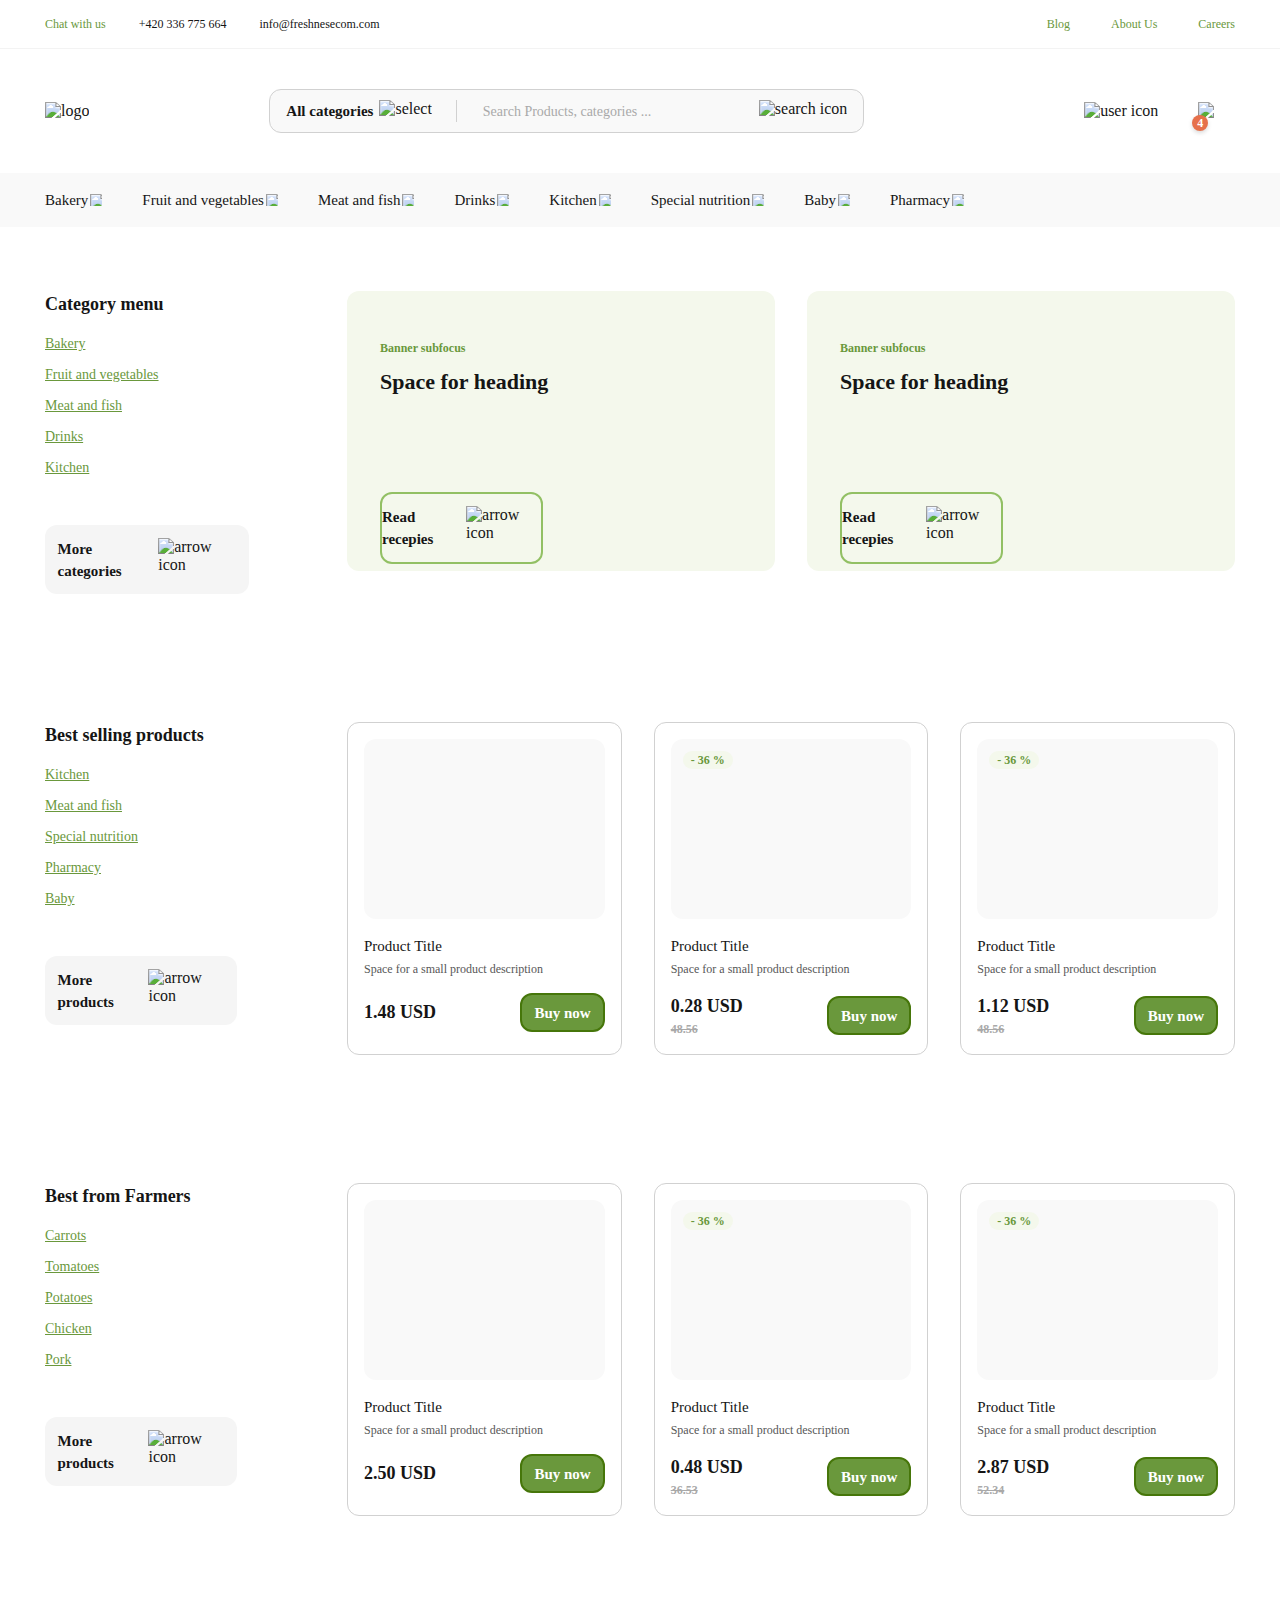
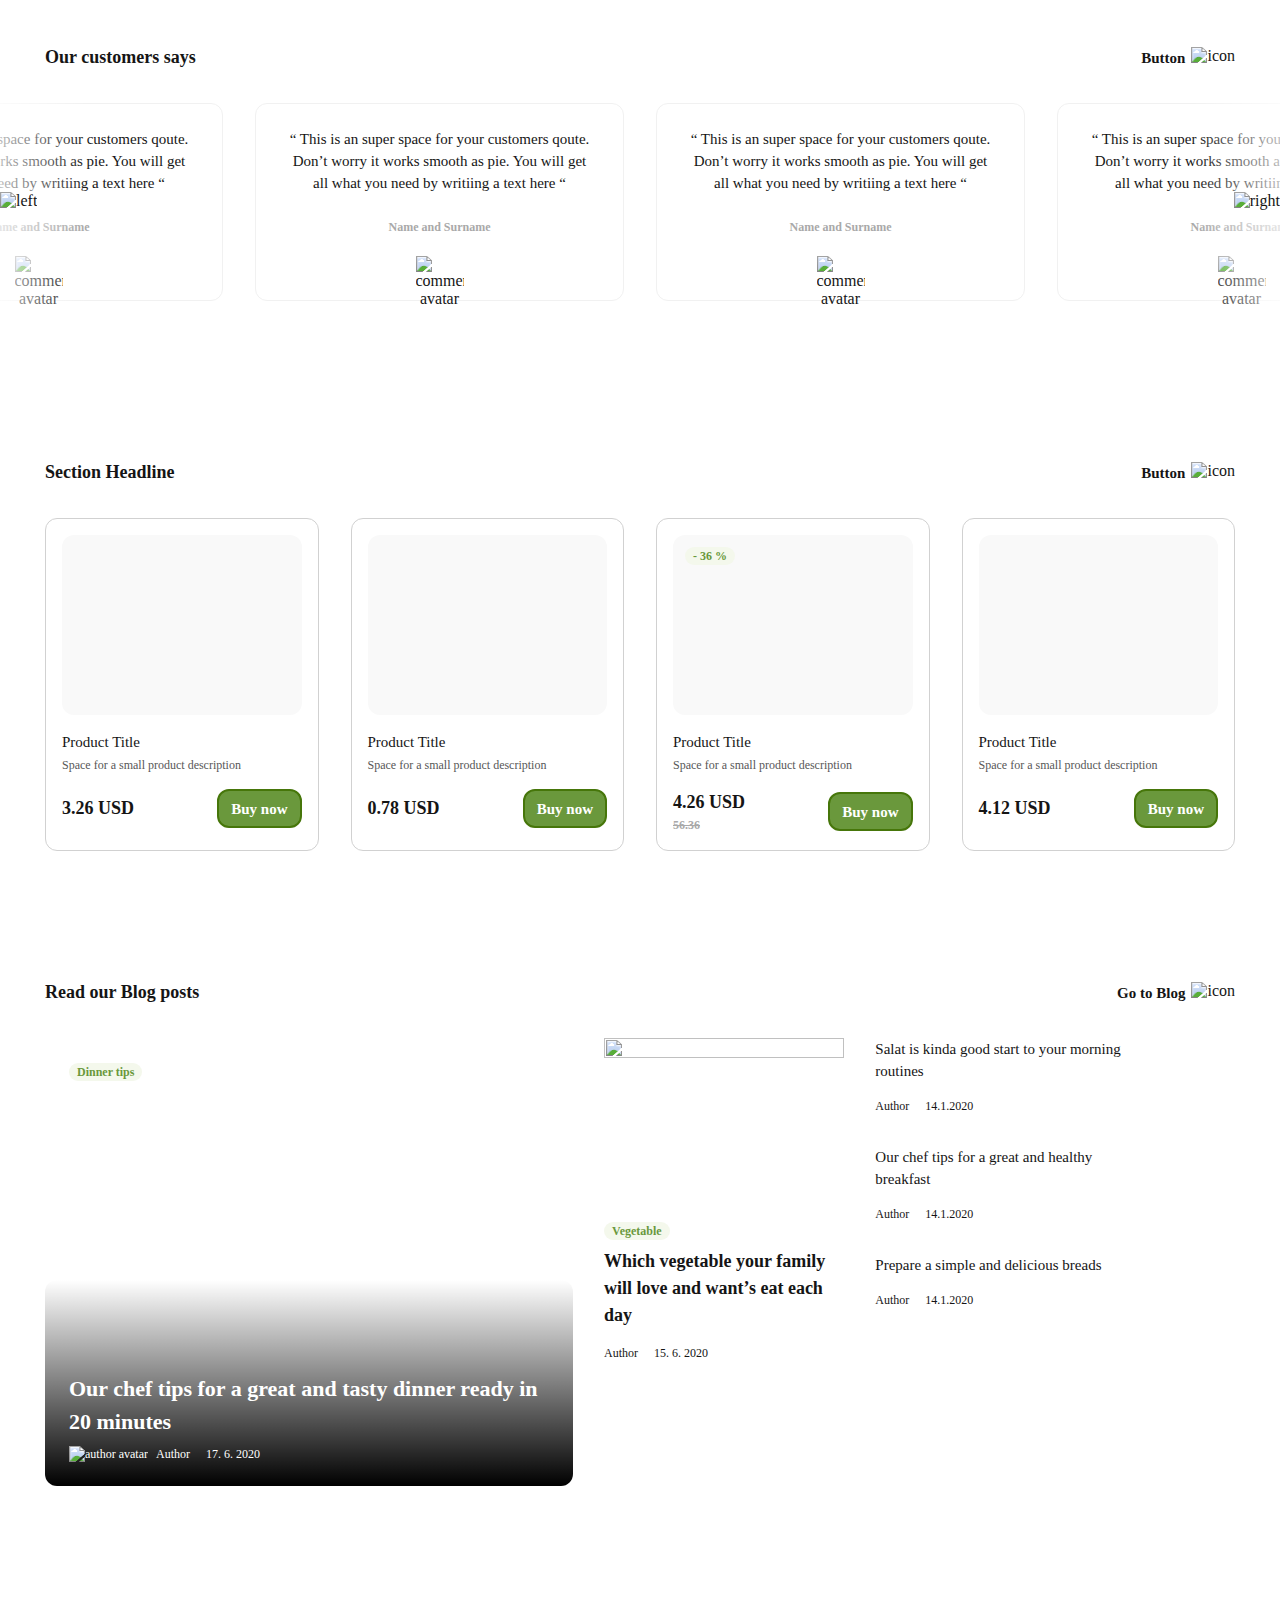
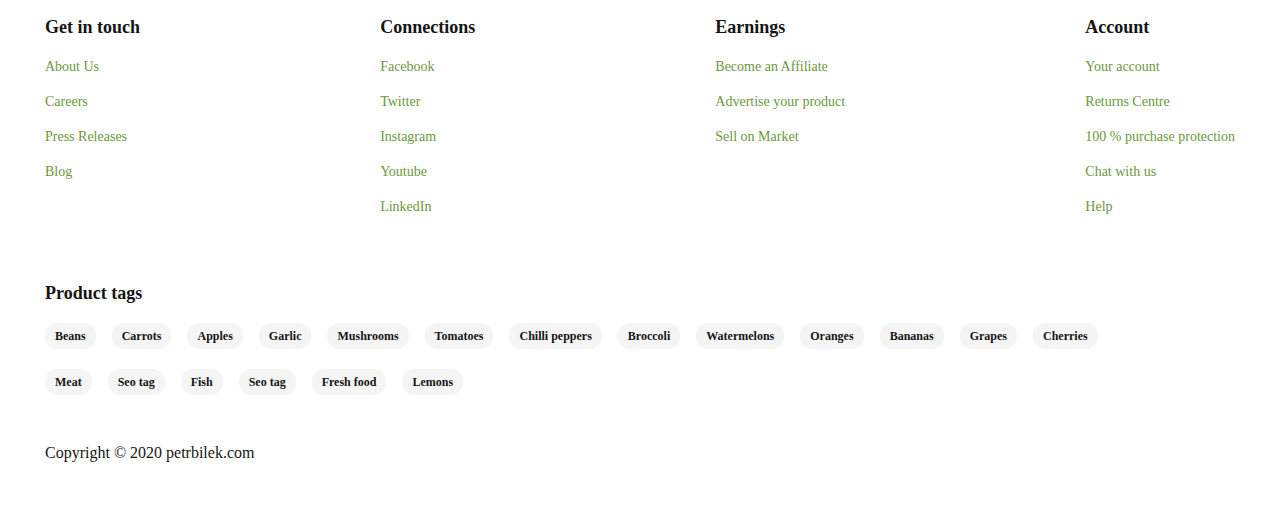
==== commit 7a6a64eb: "Added favicon" ====
--- a/index.html
+++ b/index.html
@@ -7,6 +7,7 @@
     <title>Freshnesecom</title>
     <link rel="stylesheet" href="fonts.css">
     <link rel="stylesheet" href="style.css">
+    <link rel="shortcut icon" href="icons/favicon.png" type="image/x-icon">
 </head>
 
 <body>
@@ -145,7 +146,7 @@
                     <div class="column">
                         <p class="price">1.48 USD</p>
                     </div>
-                    <div><a href="checkout.html" class="buy-now-btn green-btn">Buy now</a></div>
+                    <div><a href="checkout.html" data-id="1" class="buy-now-btn green-btn">Buy now</a></div>
                 </div>
             </div>
             <div class="column product-card product-card-2">
@@ -159,7 +160,7 @@
                         <p class="price">0.28 USD</p>
                         <p class="old-price">48.56</p>
                     </div>
-                    <div><a href="checkout.html" class="buy-now-btn green-btn">Buy now</a></div>
+                    <div><a href="checkout.html" data-id="2" class="buy-now-btn green-btn">Buy now</a></div>
                 </div>
             </div>
             <div class="column product-card product-card-3">
@@ -174,7 +175,7 @@
                         <p class="old-price">48.56</p>
                     </div>
                     <div>
-                        <a href="checkout.html" class="buy-now-btn green-btn">Buy now</a>
+                        <a href="checkout.html" data-id="3" class="buy-now-btn green-btn">Buy now</a>
                     </div>
                 </div>
             </div>
@@ -201,9 +202,9 @@
                 <p class="description">Space for a small product description</p>
                 <div class="price-row row">
                     <div class="column">
-                        <p class="price">1.48 USD</p>
-                    </div>
-                    <div><a href="checkout.html" class="buy-now-btn green-btn">Buy now</a></div>
+                        <p class="price">2.50 USD</p>
+                    </div>
+                    <div><a href="checkout.html" data-id="4" class="buy-now-btn green-btn">Buy now</a></div>
                 </div>
             </div>
             <div class="column product-card product-card-2">
@@ -214,10 +215,10 @@
                 <p class="description">Space for a small product description</p>
                 <div class="price-row row">
                     <div class="column">
-                        <p class="price">0.28 USD</p>
-                        <p class="old-price">48.56</p>
-                    </div>
-                    <div><a href="checkout.html" class="buy-now-btn green-btn">Buy now</a></div>
+                        <p class="price">0.48 USD</p>
+                        <p class="old-price">36.53</p>
+                    </div>
+                    <div><a href="checkout.html" data-id="5" class="buy-now-btn green-btn">Buy now</a></div>
                 </div>
             </div>
             <div class="column product-card product-card-3">
@@ -228,11 +229,11 @@
                 <p class="description">Space for a small product description</p>
                 <div class="price-row row">
                     <div class="column">
-                        <p class="price">1.12 USD</p>
-                        <p class="old-price">48.56</p>
+                        <p class="price">2.87 USD</p>
+                        <p class="old-price">52.34</p>
                     </div>
                     <div>
-                        <a href="checkout.html" class="buy-now-btn green-btn">Buy now</a>
+                        <a href="checkout.html" data-id="6" class="buy-now-btn green-btn">Buy now</a>
                     </div>
                 </div>
             </div>
@@ -317,7 +318,7 @@
                         <div class="column">
                             <p class="price">3.26 USD</p>
                         </div>
-                        <div><a href="checkout.html" class="buy-now-btn green-btn">Buy now</a></div>
+                        <div><a href="checkout.html" data-id="7" class="buy-now-btn green-btn">Buy now</a></div>
                     </div>
                 </div>
 
@@ -328,9 +329,9 @@
                     <p class="description">Space for a small product description</p>
                     <div class="price-row row">
                         <div class="column">
-                            <p class="price">1.48 USD</p>
-                        </div>
-                        <div><a href="checkout.html" class="buy-now-btn green-btn">Buy now</a></div>
+                            <p class="price">0.78 USD</p>
+                        </div>
+                        <div><a href="checkout.html" data-id="8" class="buy-now-btn green-btn">Buy now</a></div>
                     </div>
                 </div>
 
@@ -342,10 +343,10 @@
                     <p class="description">Space for a small product description</p>
                     <div class="price-row row">
                         <div class="column">
-                            <p class="price">0.28 USD</p>
-                            <p class="old-price">48.56</p>
-                        </div>
-                        <div><a href="checkout.html" class="buy-now-btn green-btn">Buy now</a></div>
+                            <p class="price">4.26 USD</p>
+                            <p class="old-price">56.36</p>
+                        </div>
+                        <div><a href="checkout.html" data-id="9" class="buy-now-btn green-btn">Buy now</a></div>
                     </div>
                 </div>
 
@@ -356,9 +357,9 @@
                     <p class="description">Space for a small product description</p>
                     <div class="price-row row">
                         <div class="column">
-                            <p class="price">1.12 USD</p>
-                        </div>
-                        <div><a href="checkout.html" class="buy-now-btn green-btn">Buy now</a></div>
+                            <p class="price">4.12 USD</p>
+                        </div>
+                        <div><a href="checkout.html" data-id="10" class="buy-now-btn green-btn">Buy now</a></div>
                     </div>
                 </div>
             </div>
